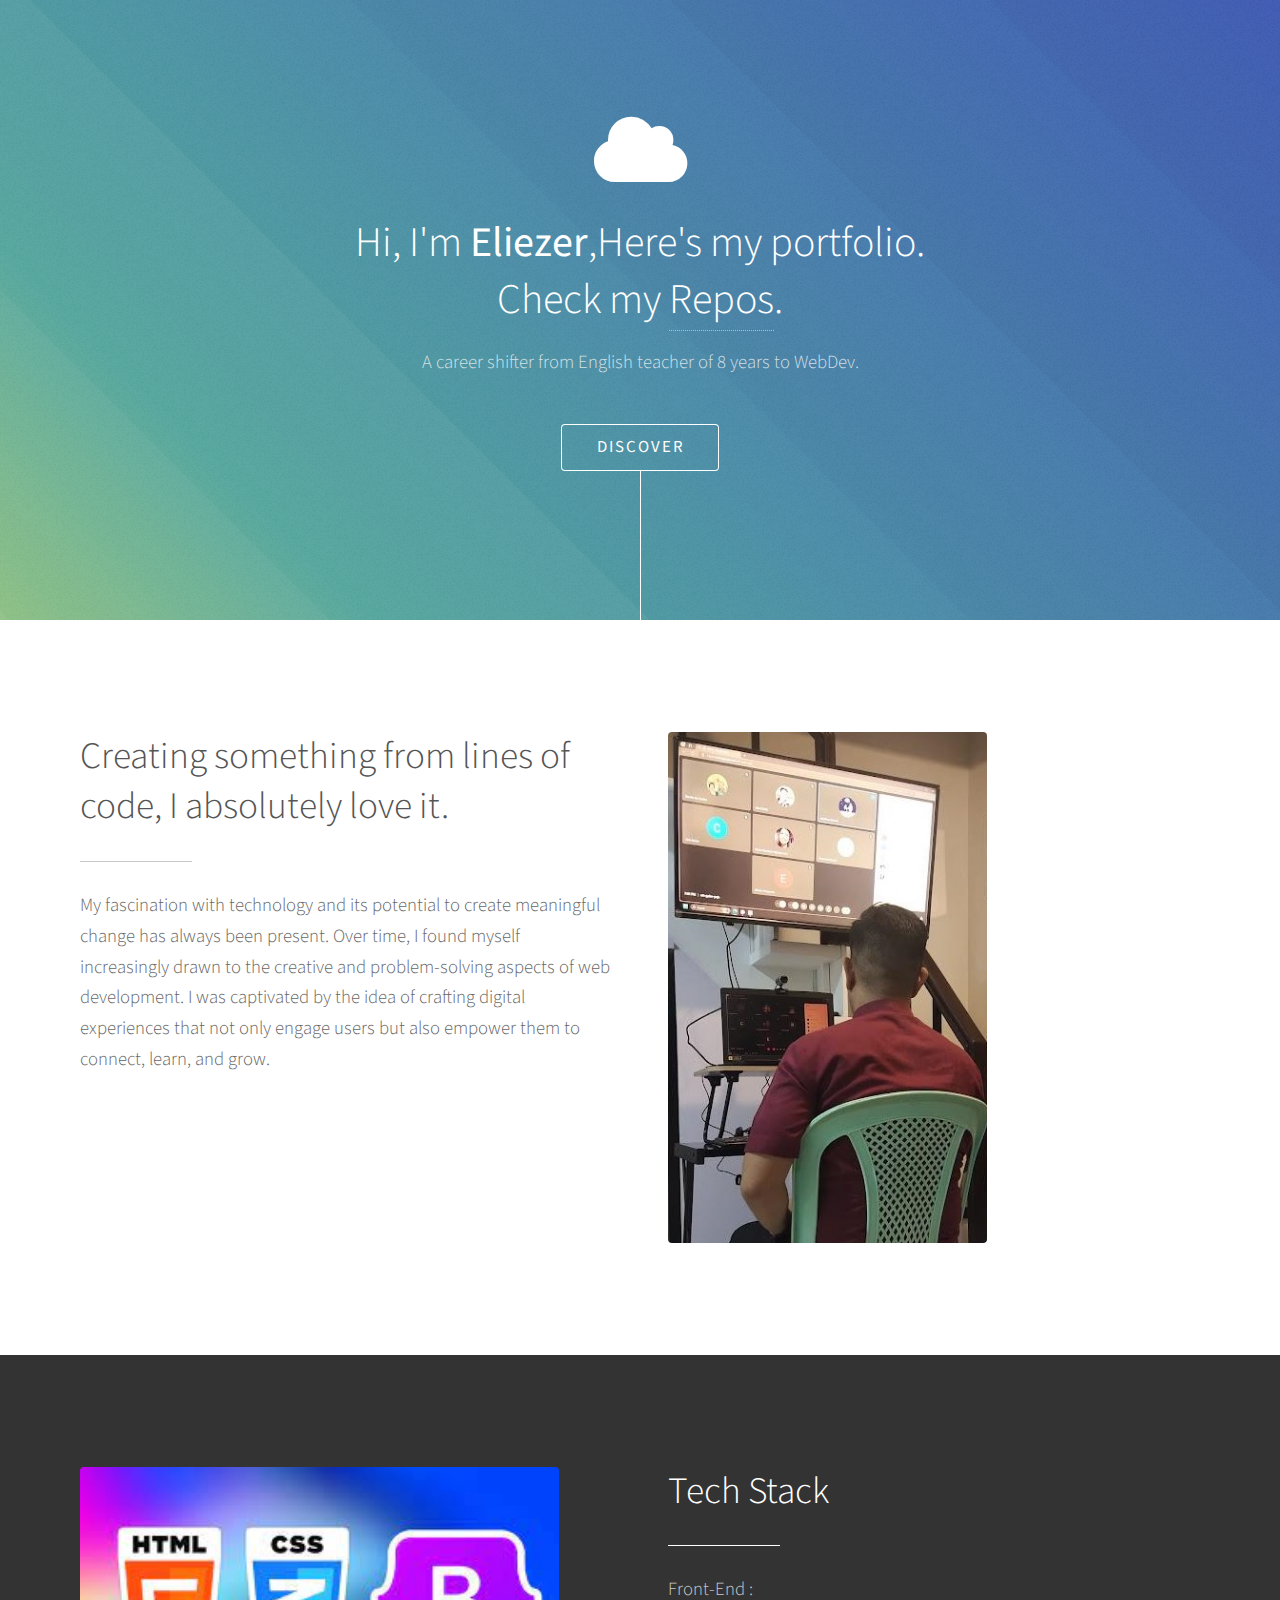
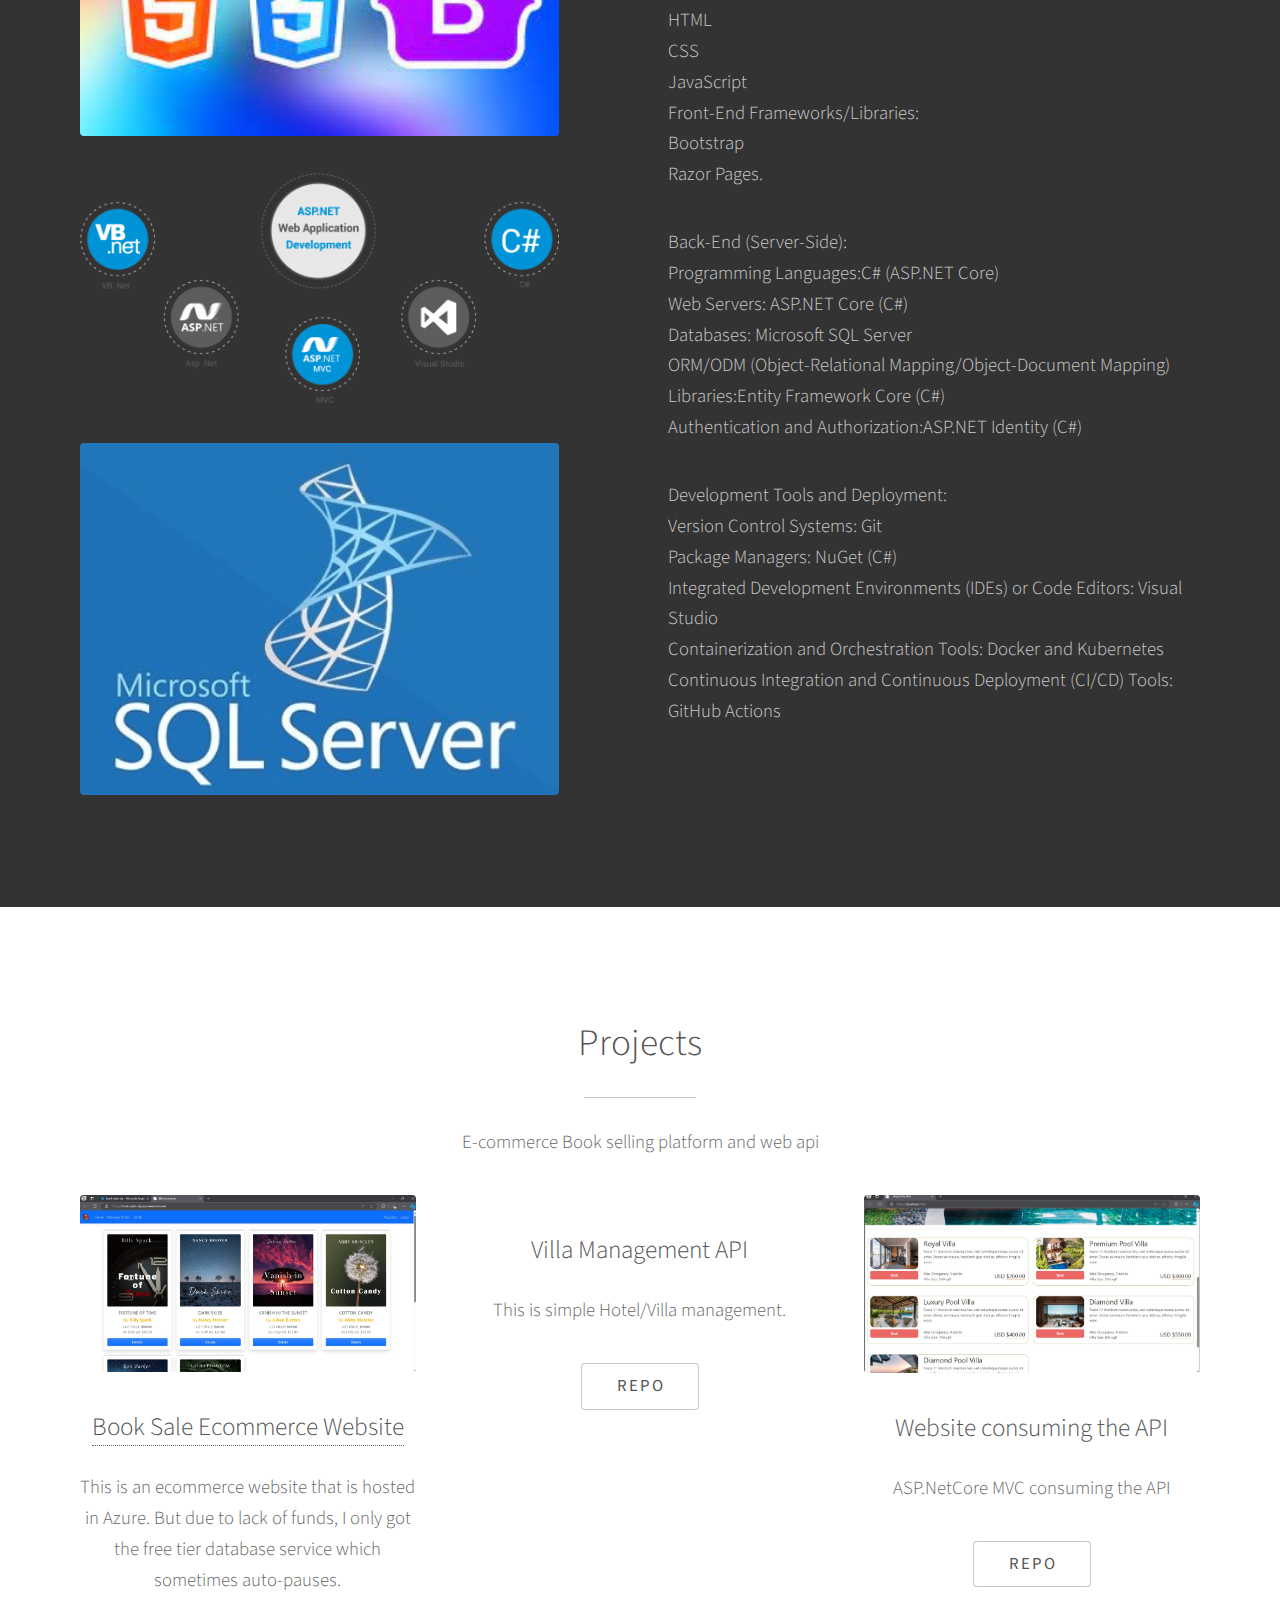
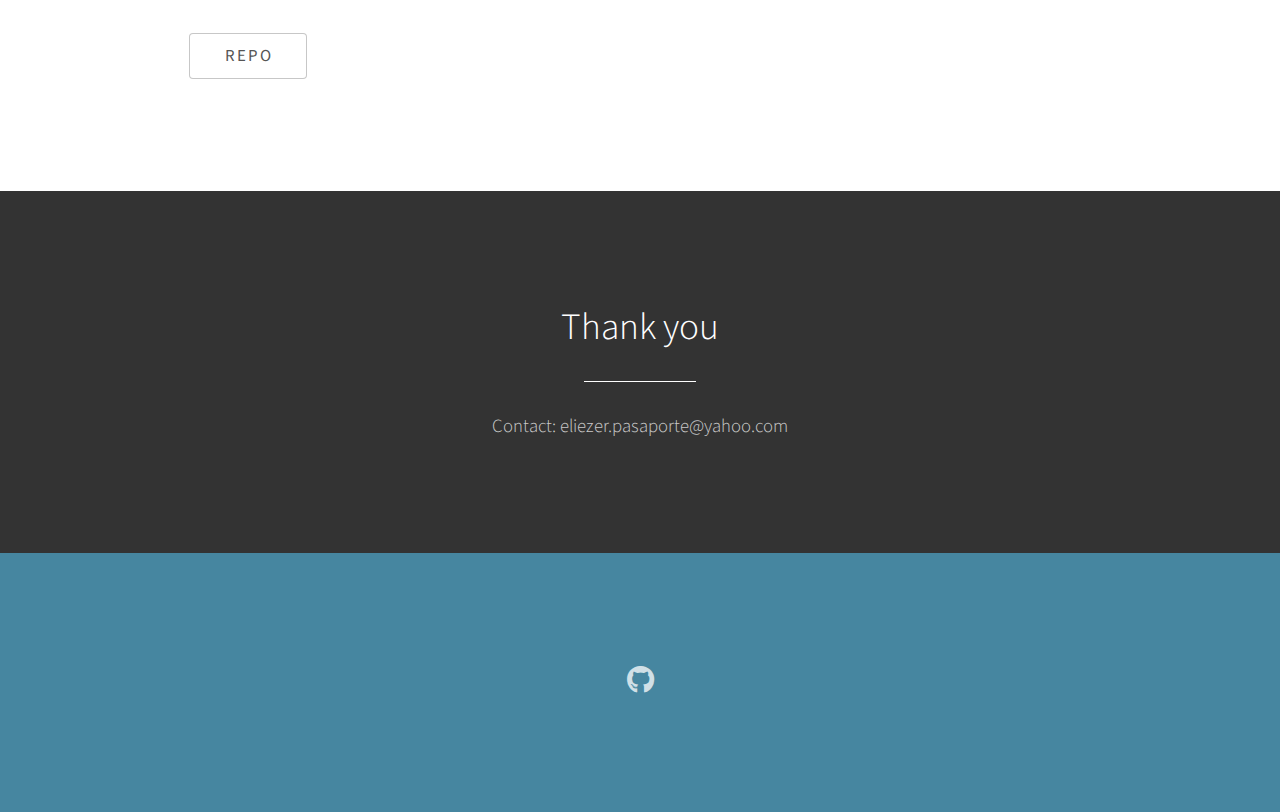
==== index.html @ 0d0980bf "Add files via upload" ====
<!DOCTYPE HTML>
<!--
	Photon by HTML5 UP
	html5up.net | @ajlkn
	Free for personal and commercial use under the CCA 3.0 license (html5up.net/license)
-->
<html>
	<head>
		<title>Eliezer's Portfolio</title>
		<meta charset="utf-8" />
		<meta name="viewport" content="width=device-width, initial-scale=1, user-scalable=no" />
		<link rel="stylesheet" href="assets/css/main.css" />
		<noscript><link rel="stylesheet" href="assets/css/noscript.css" /></noscript>
	</head>
	<body class="is-preload">

		<!-- Header -->
			<section id="header">
				<div class="inner">
					<span class="icon solid major fa-cloud"></span>
					<h1>Hi, I'm <strong>Eliezer</strong>,Here's my portfolio.<br />
					Check my <a href="https://github.com/Elypasaporte?tab=repositories">Repos</a>.</h1>
					<p>A career shifter from English teacher of 8 years to WebDev.</p>
					<ul class="actions special">
						<li><a href="#one" class="button scrolly">Discover</a></li>
					</ul>
				</div>
			</section>

		<!-- One -->
			<section id="one" class="main style1">
				<div class="container">
					<div class="row gtr-150">
						<div class="col-6 col-12-medium">
							<header class="major">
								<h2>Creating something from lines of code, I absolutely love it.</h2>
							</header>
							<p>My fascination with technology and its potential to create meaningful change has always been present. Over time, I found myself increasingly drawn to the creative and problem-solving aspects of web development. I was captivated by the idea of crafting digital experiences that not only engage users but also empower them to connect, learn, and grow.</p>
						</div>
						<div class="col-6 col-12-medium imp-medium">
							<span class="image fit"><img class="small-image" src="images/elymeeting1.jpg" alt="" /></span>
						</div>
					</div>
				</div>
			</section>

		<!-- Two -->
			<section id="two" class="main style2">
				<div class="container">
					<div class="row gtr-150">
						<div class="col-6 col-12-medium">
							<div class="major-icons">
								<span class="image fit"><img class="medium-image" src="images/frontend.jpg" alt="" /></span>
								<span class="image fit"><img class="medium-image" src="images/web.png" alt="" /></span>
								<span class="image fit"><img class="medium-image" src="images/sql.jpg" alt="" /></span>
								<!--<li><i class="fa-brands fa-css3"></i></li>
	<li><span class="icon solid style3 major fa-camera-retro"></span></li>
	<li><span class="icon solid style4 major fa-cog"></span></li>
	<li><span class="icon solid style5 major fa-desktop"></span></li>
	<li><span class="icon solid style6 major fa-calendar"></span></li>-->
							</div>
						</div>
						<div class="col-6 col-12-medium">
							<header class="major">
								<h2>Tech Stack</h2>
							</header>
							<p>
								Front-End :<br />

								HTML <br />
								CSS <br />
								JavaScript<br />
								Front-End Frameworks/Libraries:<br />
								Bootstrap<br />
								Razor Pages.<br />
							</p>
							<p>
								Back-End (Server-Side):<br />

								Programming Languages:C# (ASP.NET Core)<br />
								Web Servers: ASP.NET Core (C#)<br />
								Databases: Microsoft SQL Server<br />
								ORM/ODM (Object-Relational Mapping/Object-Document Mapping) Libraries:Entity Framework Core (C#)<br />
								Authentication and Authorization:ASP.NET Identity (C#)<br />
							</p>
							<p>
								Development Tools and Deployment:<br />

								Version Control Systems: Git<br />
								Package Managers: NuGet (C#)<br />
								Integrated Development Environments (IDEs) or Code Editors:  Visual Studio<br />
								Containerization and Orchestration Tools: Docker and Kubernetes<br />
								Continuous Integration and Continuous Deployment (CI/CD) Tools: GitHub Actions
							</p>
						</div>
					</div>
				</div>
			</section>

		<!-- Three -->
			<section id="three" class="main style1 special">
				<div class="container">
					<header class="major">
						<h2>Projects</h2>
					</header>
					<p>E-commerce Book selling platform  and web api </p>
					<div class="row gtr-150">
						<div class="col-4 col-12-medium">
							<span class="image fit"><img src="images/booksales.jpg" alt="" /></span>
							<h3><a href="book-sales-ely.azurewebsite.net">Book Sale Ecommerce Website</a></h3>
							<p>This is an ecommerce website that is hosted in Azure. But due to lack of funds, I only got the free tier database service which sometimes auto-pauses.</p>
							<ul class="actions special">
								<li><a href="https://github.com/Elypasaporte/E-Commerce-app-ASP.Net-Core-MVC" class="button">Repo</a></li>
							</ul>
						</div>
						<div class="col-4 col-12-medium">
							<span class="image fit"><img src="images/elyapi.jpg" alt="" /></span>
							<h3>Villa Management API</h3>
							<p>This is simple Hotel/Villa management.</p>
							<ul class="actions special">
								<li><a href="https://github.com/Elypasaporte/RESTful-Web-API--Villa-Booking-app/tree/master" class="button">Repo</a></li>
							</ul>
						</div>
						<div class="col-4 col-12-medium">
							<span class="image fit"><img src="images/api1.jpg" alt="" /></span>
							<h3>Website consuming the API</h3>
							<p>ASP.NetCore MVC consuming the API</p>
							<ul class="actions special">
								<li><a href="https://github.com/Elypasaporte/RESTful-Web-API--Villa-Booking-app/tree/master" class="button">Repo</a></li>
							</ul>
						</div>
					</div>
				</div>
			</section>

		<!-- Four -->
			<section id="four" class="main style2 special">
				<div class="container">
					<header class="major">
						<h2>Thank you </h2>
					</header>
					<p>Contact: eliezer.pasaporte@yahoo.com</p>
					<!--<ul class="actions special">
						<li><a href="#" class="button wide primary">Sign Up</a></li>
						<li><a href="#" class="button wide">Learn More</a></li>
					</ul>-->
				</div>
			</section>

		<!-- Five -->
		<!--
			<section id="five" class="main style1">
				<div class="container">
					<header class="major special">
						<h2>Elements</h2>
					</header>

					<section>
						<h4>Text</h4>
						<p>This is <b>bold</b> and this is <strong>strong</strong>. This is <i>italic</i> and this is <em>emphasized</em>.
						This is <sup>superscript</sup> text and this is <sub>subscript</sub> text.
						This is <u>underlined</u> and this is code: <code>for (;;) { ... }</code>. Finally, <a href="#">this is a link</a>.</p>
						<hr />
						<header>
							<h4>Heading with a Subtitle</h4>
							<p>Lorem ipsum dolor sit amet nullam id egestas urna aliquam</p>
						</header>
						<p>Nunc lacinia ante nunc ac lobortis. Interdum adipiscing gravida odio porttitor sem non mi integer non faucibus ornare mi ut ante amet placerat aliquet. Volutpat eu sed ante lacinia sapien lorem accumsan varius montes viverra nibh in adipiscing blandit tempus accumsan.</p>
						<header>
							<h5>Heading with a Subtitle</h5>
							<p>Lorem ipsum dolor sit amet nullam id egestas urna aliquam</p>
						</header>
						<p>Nunc lacinia ante nunc ac lobortis. Interdum adipiscing gravida odio porttitor sem non mi integer non faucibus ornare mi ut ante amet placerat aliquet. Volutpat eu sed ante lacinia sapien lorem accumsan varius montes viverra nibh in adipiscing blandit tempus accumsan.</p>
						<hr />
						<h2>Heading Level 2</h2>
						<h3>Heading Level 3</h3>
						<h4>Heading Level 4</h4>
						<h5>Heading Level 5</h5>
						<h6>Heading Level 6</h6>
						<hr />
						<h5>Blockquote</h5>
						<blockquote>Fringilla nisl. Donec accumsan interdum nisi, quis tincidunt felis sagittis eget tempus euismod. Vestibulum ante ipsum primis in faucibus vestibulum. Blandit adipiscing eu felis iaculis volutpat ac adipiscing accumsan faucibus. Vestibulum ante ipsum primis in faucibus lorem ipsum dolor sit amet nullam adipiscing eu felis.</blockquote>
						<h5>Preformatted</h5>
						<pre><code>i = 0;

while (!deck.isInOrder()) {
print 'Iteration ' + i;
deck.shuffle();
i++;
}

print 'It took ' + i + ' iterations to sort the deck.';</code></pre>
					</section>

					<section>
						<h4>Lists</h4>
						<div class="row">
							<div class="col-6 col-12-medium">
								<h5>Unordered</h5>
								<ul>
									<li>Dolor pulvinar etiam.</li>
									<li>Sagittis adipiscing.</li>
									<li>Felis enim feugiat.</li>
								</ul>
								<h5>Alternate</h5>
								<ul class="alt">
									<li>Dolor pulvinar etiam.</li>
									<li>Sagittis adipiscing.</li>
									<li>Felis enim feugiat.</li>
								</ul>
							</div>
							<div class="col-6 col-12-medium">
								<h5>Ordered</h5>
								<ol>
									<li>Dolor pulvinar etiam.</li>
									<li>Etiam vel felis viverra.</li>
									<li>Felis enim feugiat.</li>
									<li>Dolor pulvinar etiam.</li>
									<li>Etiam vel felis lorem.</li>
									<li>Felis enim et feugiat.</li>
								</ol>
								<h5>Icons</h5>
								<ul class="icons">
									<li><a href="#" class="icon brands fa-twitter"><span class="label">Twitter</span></a></li>
									<li><a href="#" class="icon brands fa-facebook-f"><span class="label">Facebook</span></a></li>
									<li><a href="#" class="icon brands fa-instagram"><span class="label">Instagram</span></a></li>
									<li><a href="#" class="icon brands fa-github"><span class="label">Github</span></a></li>
								</ul>
							</div>
						</div>
						<h5>Actions</h5>
						<div class="row">
							<div class="col-6 col-12-medium">
								<ul class="actions">
									<li><a href="#" class="button primary">Default</a></li>
									<li><a href="#" class="button">Default</a></li>
								</ul>
								<ul class="actions small">
									<li><a href="#" class="button primary small">Small</a></li>
									<li><a href="#" class="button small">Small</a></li>
								</ul>
								<ul class="actions stacked">
									<li><a href="#" class="button primary">Default</a></li>
									<li><a href="#" class="button">Default</a></li>
								</ul>
								<ul class="actions stacked">
									<li><a href="#" class="button primary small">Small</a></li>
									<li><a href="#" class="button small">Small</a></li>
								</ul>
							</div>
							<div class="col-6 col-12-medium">
								<ul class="actions stacked">
									<li><a href="#" class="button primary fit">Default</a></li>
									<li><a href="#" class="button fit">Default</a></li>
								</ul>
								<ul class="actions stacked">
									<li><a href="#" class="button primary small fit">Small</a></li>
									<li><a href="#" class="button small fit">Small</a></li>
								</ul>
							</div>
						</div>
					</section>

					<section>
						<h4>Table</h4>
						<h5>Default</h5>
						<div class="table-wrapper">
							<table>
								<thead>
									<tr>
										<th>Name</th>
										<th>Description</th>
										<th>Price</th>
									</tr>
								</thead>
								<tbody>
									<tr>
										<td>Item One</td>
										<td>Ante turpis integer aliquet porttitor.</td>
										<td>29.99</td>
									</tr>
									<tr>
										<td>Item Two</td>
										<td>Vis ac commodo adipiscing arcu aliquet.</td>
										<td>19.99</td>
									</tr>
									<tr>
										<td>Item Three</td>
										<td> Morbi faucibus arcu accumsan lorem.</td>
										<td>29.99</td>
									</tr>
									<tr>
										<td>Item Four</td>
										<td>Vitae integer tempus condimentum.</td>
										<td>19.99</td>
									</tr>
									<tr>
										<td>Item Five</td>
										<td>Ante turpis integer aliquet porttitor.</td>
										<td>29.99</td>
									</tr>
								</tbody>
								<tfoot>
									<tr>
										<td colspan="2"></td>
										<td>100.00</td>
									</tr>
								</tfoot>
							</table>
						</div>

						<h5>Alternate</h5>
						<div class="table-wrapper">
							<table class="alt">
								<thead>
									<tr>
										<th>Name</th>
										<th>Description</th>
										<th>Price</th>
									</tr>
								</thead>
								<tbody>
									<tr>
										<td>Item One</td>
										<td>Ante turpis integer aliquet porttitor.</td>
										<td>29.99</td>
									</tr>
									<tr>
										<td>Item Two</td>
										<td>Vis ac commodo adipiscing arcu aliquet.</td>
										<td>19.99</td>
									</tr>
									<tr>
										<td>Item Three</td>
										<td> Morbi faucibus arcu accumsan lorem.</td>
										<td>29.99</td>
									</tr>
									<tr>
										<td>Item Four</td>
										<td>Vitae integer tempus condimentum.</td>
										<td>19.99</td>
									</tr>
									<tr>
										<td>Item Five</td>
										<td>Ante turpis integer aliquet porttitor.</td>
										<td>29.99</td>
									</tr>
								</tbody>
								<tfoot>
									<tr>
										<td colspan="2"></td>
										<td>100.00</td>
									</tr>
								</tfoot>
							</table>
						</div>
					</section>

					<section>
						<h4>Buttons</h4>
						<ul class="actions">
							<li><a href="#" class="button primary">Primary</a></li>
							<li><a href="#" class="button">Default</a></li>
						</ul>
						<ul class="actions">
							<li><a href="#" class="button large">Large</a></li>
							<li><a href="#" class="button">Default</a></li>
							<li><a href="#" class="button small">Small</a></li>
						</ul>
						<ul class="actions fit">
							<li><a href="#" class="button fit">Fit</a></li>
							<li><a href="#" class="button primary fit">Fit</a></li>
							<li><a href="#" class="button fit">Fit</a></li>
						</ul>
						<ul class="actions fit small">
							<li><a href="#" class="button primary fit small">Fit + Small</a></li>
							<li><a href="#" class="button fit small">Fit + Small</a></li>
							<li><a href="#" class="button primary fit small">Fit + Small</a></li>
						</ul>
						<ul class="actions">
							<li><a href="#" class="button primary icon solid fa-download">Icon</a></li>
							<li><a href="#" class="button icon solid fa-download">Icon</a></li>
						</ul>
						<ul class="actions">
							<li><span class="button primary disabled">Disabled</span></li>
							<li><span class="button disabled">Disabled</span></li>
						</ul>
					</section>

					<section>
						<h4>Form</h4>
						<form method="post" action="#">
							<div class="row gtr-uniform gtr-50">
								<div class="col-6 col-12-xsmall">
									<input type="text" name="demo-name" id="demo-name" value="" placeholder="Name" />
								</div>
								<div class="col-6 col-12-xsmall">
									<input type="email" name="demo-email" id="demo-email" value="" placeholder="Email" />
								</div>
								<div class="col-12">
									<select name="demo-category" id="demo-category">
										<option value="">- Category -</option>
										<option value="1">Manufacturing</option>
										<option value="1">Shipping</option>
										<option value="1">Administration</option>
										<option value="1">Human Resources</option>
									</select>
								</div>
								<div class="col-4 col-12-small">
									<input type="radio" id="demo-priority-low" name="demo-priority" checked>
									<label for="demo-priority-low">Low</label>
								</div>
								<div class="col-4 col-12-small">
									<input type="radio" id="demo-priority-normal" name="demo-priority">
									<label for="demo-priority-normal">Normal</label>
								</div>
								<div class="col-4 col-12-small">
									<input type="radio" id="demo-priority-high" name="demo-priority">
									<label for="demo-priority-high">High</label>
								</div>
								<div class="col-6 col-12-small">
									<input type="checkbox" id="demo-copy" name="demo-copy">
									<label for="demo-copy">Email me a copy</label>
								</div>
								<div class="col-6 col-12-small">
									<input type="checkbox" id="demo-human" name="demo-human" checked>
									<label for="demo-human">Not a robot</label>
								</div>
								<div class="col-12">
									<textarea name="demo-message" id="demo-message" placeholder="Enter your message" rows="6"></textarea>
								</div>
								<div class="col-12">
									<ul class="actions">
										<li><input type="submit" value="Send Message" class="primary" /></li>
										<li><input type="reset" value="Reset" /></li>
									</ul>
								</div>
							</div>
						</form>
					</section>

					<section>
						<h4>Image</h4>
						<h5>Fit</h5>
						<div class="box alt">
							<div class="row gtr-uniform gtr-50">
								<div class="col-12"><span class="image fit"><img src="images/pic06.jpg" alt="" /></span></div>
								<div class="col-4"><span class="image fit"><img src="images/pic02.jpg" alt="" /></span></div>
								<div class="col-4"><span class="image fit"><img src="images/pic03.jpg" alt="" /></span></div>
								<div class="col-4"><span class="image fit"><img src="images/pic04.jpg" alt="" /></span></div>
								<div class="col-4"><span class="image fit"><img src="images/pic03.jpg" alt="" /></span></div>
								<div class="col-4"><span class="image fit"><img src="images/pic04.jpg" alt="" /></span></div>
								<div class="col-4"><span class="image fit"><img src="images/pic02.jpg" alt="" /></span></div>
								<div class="col-4"><span class="image fit"><img src="images/pic04.jpg" alt="" /></span></div>
								<div class="col-4"><span class="image fit"><img src="images/pic02.jpg" alt="" /></span></div>
								<div class="col-4"><span class="image fit"><img src="images/pic03.jpg" alt="" /></span></div>
							</div>
						</div>
						<h5>Left &amp; Right</h5>
						<p><span class="image left"><img src="images/pic05.jpg" alt="" /></span>Fringilla nisl. Donec accumsan interdum nisi, quis tincidunt felis sagittis eget. tempus euismod. Vestibulum ante ipsum primis in faucibus vestibulum. Blandit adipiscing eu felis iaculis volutpat ac adipiscing accumsan eu faucibus. Integer ac pellentesque praesent tincidunt felis sagittis eget. tempus euismod. Vestibulum ante ipsum primis in faucibus vestibulum. Blandit adipiscing eu felis iaculis volutpat ac adipiscing accumsan eu faucibus. Integer ac pellentesque praesent. Donec accumsan interdum nisi, quis tincidunt felis sagittis eget. tempus euismod. Vestibulum ante ipsum primis in faucibus vestibulum. Blandit adipiscing eu felis iaculis volutpat ac adipiscing accumsan eu faucibus. Integer ac pellentesque praesent tincidunt felis sagittis eget. tempus euismod. Vestibulum ante ipsum primis in faucibus vestibulum. Blandit adipiscing eu felis iaculis volutpat ac adipiscing accumsan eu faucibus. Integer ac pellentesque praesent. Blandit adipiscing eu felis iaculis volutpat ac adipiscing accumsan eu faucibus. Integer ac pellentesque praesent tincidunt felis sagittis eget. tempus euismod. Vestibulum ante ipsum primis in faucibus vestibulum. Blandit adipiscing eu felis iaculis volutpat ac adipiscing accumsan eu faucibus. Integer ac pellentesque praesent.</p>
						<p><span class="image right"><img src="images/pic05.jpg" alt="" /></span>Fringilla nisl. Donec accumsan interdum nisi, quis tincidunt felis sagittis eget. tempus euismod. Vestibulum ante ipsum primis in faucibus vestibulum. Blandit adipiscing eu felis iaculis volutpat ac adipiscing accumsan eu faucibus. Integer ac pellentesque praesent tincidunt felis sagittis eget. tempus euismod. Vestibulum ante ipsum primis in faucibus vestibulum. Blandit adipiscing eu felis iaculis volutpat ac adipiscing accumsan eu faucibus. Integer ac pellentesque praesent. Donec accumsan interdum nisi, quis tincidunt felis sagittis eget. tempus euismod. Vestibulum ante ipsum primis in faucibus vestibulum. Blandit adipiscing eu felis iaculis volutpat ac adipiscing accumsan eu faucibus. Integer ac pellentesque praesent tincidunt felis sagittis eget. tempus euismod. Vestibulum ante ipsum primis in faucibus vestibulum. Blandit adipiscing eu felis iaculis volutpat ac adipiscing accumsan eu faucibus. Integer ac pellentesque praesent. Blandit adipiscing eu felis iaculis volutpat ac adipiscing accumsan eu faucibus. Integer ac pellentesque praesent tincidunt felis sagittis eget. tempus euismod. Vestibulum ante ipsum primis in faucibus vestibulum. Blandit adipiscing eu felis iaculis volutpat ac adipiscing accumsan eu faucibus. Integer ac pellentesque praesent.</p>
					</section>

				</div>
			</section>
		-->

		<!-- Footer -->
			<section id="footer">
				<ul class="icons">
					
					<li><a href="https://github.com/Elypasaporte?tab=repositories" class="icon brands alt fa-github"><span class="label">GitHub</span></a></li>
				</ul>
				</ul>
			</section>

		<!-- Scripts -->
			<script src="assets/js/jquery.min.js"></script>
			<script src="assets/js/jquery.scrolly.min.js"></script>
			<script src="assets/js/browser.min.js"></script>
			<script src="assets/js/breakpoints.min.js"></script>
			<script src="assets/js/util.js"></script>
			<script src="assets/js/main.js"></script>

	</body>
</html>
---- assets/css/main.css ----
@import url("fontawesome-all.min.css");
@import url("https://fonts.googleapis.com/css?family=Source+Sans+Pro:300,300italic,400,400italic");

/*
	Photon by HTML5 UP
	html5up.net | @ajlkn
	Free for personal and commercial use under the CCA 3.0 license (html5up.net/license)
*/

html, body, div, span, applet, object,
iframe, h1, h2, h3, h4, h5, h6, p, blockquote,
pre, a, abbr, acronym, address, big, cite,
code, del, dfn, em, img, ins, kbd, q, s, samp,
small, strike, strong, sub, sup, tt, var, b,
u, i, center, dl, dt, dd, ol, ul, li, fieldset,
form, label, legend, table, caption, tbody,
tfoot, thead, tr, th, td, article, aside,
canvas, details, embed, figure, figcaption,
footer, header, hgroup, menu, nav, output, ruby,
section, summary, time, mark, audio, video {
	margin: 0;
	padding: 0;
	border: 0;
	font-size: 100%;
	font: inherit;
	vertical-align: baseline;}

article, aside, details, figcaption, figure,
footer, header, hgroup, menu, nav, section {
	display: block;}




body {
	line-height: 1;
}

ol, ul {
	list-style: none;
}

blockquote, q {
	quotes: none;
}

	blockquote:before, blockquote:after, q:before, q:after {
		content: '';
		content: none;
	}

table {
	border-collapse: collapse;
	border-spacing: 0;
}

body {
	-webkit-text-size-adjust: none;
}

mark {
	background-color: transparent;
	color: inherit;
}

input::-moz-focus-inner {
	border: 0;
	padding: 0;
}

input, select, textarea {
	-moz-appearance: none;
	-webkit-appearance: none;
	-ms-appearance: none;
	appearance: none;
}

/* Basic */

	html {
		box-sizing: border-box;
	}

	*, *:before, *:after {
		box-sizing: inherit;
	}

	body {
		background: #fff;
	}

		body.is-preload *, body.is-preload *:before, body.is-preload *:after {
			-moz-animation: none !important;
			-webkit-animation: none !important;
			-ms-animation: none !important;
			animation: none !important;
			-moz-transition: none !important;
			-webkit-transition: none !important;
			-ms-transition: none !important;
			transition: none !important;
		}

	body, input, select, textarea {
		color: #666;
		font-family: "Source Sans Pro", Helvetica, sans-serif;
		font-size: 16pt;
		font-weight: 300;
		line-height: 1.65em;
	}

	a {
		-moz-transition: color 0.2s ease-in-out, border-color 0.2s ease-in-out;
		-webkit-transition: color 0.2s ease-in-out, border-color 0.2s ease-in-out;
		-ms-transition: color 0.2s ease-in-out, border-color 0.2s ease-in-out;
		transition: color 0.2s ease-in-out, border-color 0.2s ease-in-out;
		border-bottom: dotted 1px #666;
		color: inherit;
		text-decoration: none;
	}

		a:hover {
			border-bottom-color: transparent !important;
			color: #6bd4c8;
		}

	strong, b {
		color: #555;
		font-weight: 400;
	}

	em, i {
		font-style: italic;
	}

	p {
		margin: 0 0 2em 0;
	}

	h1, h2, h3, h4, h5, h6 {
		color: #555;
		line-height: 1em;
		margin: 0 0 1em 0;
	}

		h1 a, h2 a, h3 a, h4 a, h5 a, h6 a {
			color: inherit;
			text-decoration: none;
		}

	h1 {
		font-size: 2.25em;
		line-height: 1.35em;
	}

	h2 {
		font-size: 2em;
		line-height: 1.35em;
	}

	h3 {
		font-size: 1.35em;
		line-height: 1.5em;
	}

	h4 {
		font-size: 1.25em;
		line-height: 1.5em;
	}

	h5 {
		font-size: 0.9em;
		line-height: 1.5em;
	}

	h6 {
		font-size: 0.7em;
		line-height: 1.5em;
	}

	sub {
		font-size: 0.8em;
		position: relative;
		top: 0.5em;
	}

	sup {
		font-size: 0.8em;
		position: relative;
		top: -0.5em;
	}

	hr {
		border: 0;
		border-bottom: solid 1px rgba(144, 144, 144, 0.5);
		margin: 2em 0;
	}

		hr.major {
			margin: 3em 0;
		}

	blockquote {
		border-left: solid 4px rgba(144, 144, 144, 0.5);
		font-style: italic;
		margin: 0 0 2em 0;
		padding: 0.5em 0 0.5em 2em;
	}

	code {
		background: rgba(144, 144, 144, 0.075);
		border-radius: 4px;
		border: solid 1px rgba(144, 144, 144, 0.5);
		font-family: "Courier New", monospace;
		font-size: 0.9em;
		margin: 0 0.25em;
		padding: 0.25em 0.65em;
	}

	pre {
		-webkit-overflow-scrolling: touch;
		font-family: "Courier New", monospace;
		font-size: 0.9em;
		margin: 0 0 2em 0;
	}

		pre code {
			display: block;
			line-height: 1.75em;
			padding: 1em 1.5em;
			overflow-x: auto;
		}

	.align-left {
		text-align: left;
	}

	.align-center {
		text-align: center;
	}

	.align-right {
		text-align: right;
	}

/* Container */

	.container {
		margin: 0 auto;
		max-width: calc(100% - 4em);
		width: 60em;
	}

		.container.xsmall {
			width: 15em;
		}

		.container.small {
			width: 30em;
		}

		.container.medium {
			width: 45em;
		}

		.container.large {
			width: 75em;
		}

		.container.xlarge {
			width: 90em;
		}

		.container.max {
			width: 100%;
		}

		@media screen and (max-width: 980px) {

			.container {
				max-width: 100% !important;
				width: 100% !important;
			}

		}

		@media screen and (max-width: 480px) {

			.container {
				max-width: calc(100% - 3em);
			}

		}

/* Row */

	.row {
		display: flex;
		flex-wrap: wrap;
		box-sizing: border-box;
		align-items: stretch;
	}

		.row > * {
			box-sizing: border-box;
		}

		.row.gtr-uniform > * > :last-child {
			margin-bottom: 0;
		}

		.row.aln-left {
			justify-content: flex-start;
		}

		.row.aln-center {
			justify-content: center;
		}

		.row.aln-right {
			justify-content: flex-end;
		}

		.row.aln-top {
			align-items: flex-start;
		}

		.row.aln-middle {
			align-items: center;
		}

		.row.aln-bottom {
			align-items: flex-end;
		}

		.row > .imp {
			order: -1;
		}

		.row > .col-1 {
			width: 8.33333%;
		}

		.row > .off-1 {
			margin-left: 8.33333%;
		}

		.row > .col-2 {
			width: 16.66667%;
		}

		.row > .off-2 {
			margin-left: 16.66667%;
		}

		.row > .col-3 {
			width: 25%;
		}

		.row > .off-3 {
			margin-left: 25%;
		}

		.row > .col-4 {
			width: 33.33333%;
		}

		.row > .off-4 {
			margin-left: 33.33333%;
		}

		.row > .col-5 {
			width: 41.66667%;
		}

		.row > .off-5 {
			margin-left: 41.66667%;
		}

		.row > .col-6 {
			width: 50%;
		}

		.row > .off-6 {
			margin-left: 50%;
		}

		.row > .col-7 {
			width: 58.33333%;
		}

		.row > .off-7 {
			margin-left: 58.33333%;
		}

		.row > .col-8 {
			width: 66.66667%;
		}

		.row > .off-8 {
			margin-left: 66.66667%;
		}

		.row > .col-9 {
			width: 75%;
		}

		.row > .off-9 {
			margin-left: 75%;
		}

		.row > .col-10 {
			width: 83.33333%;
		}

		.row > .off-10 {
			margin-left: 83.33333%;
		}

		.row > .col-11 {
			width: 91.66667%;
		}

		.row > .off-11 {
			margin-left: 91.66667%;
		}

		.row > .col-12 {
			width: 100%;
		}

		.row > .off-12 {
			margin-left: 100%;
		}

		.row.gtr-0 {
			margin-top: 0;
			margin-left: 0em;
		}

			.row.gtr-0 > * {
				padding: 0 0 0 0em;
			}

			.row.gtr-0.gtr-uniform {
				margin-top: 0em;
			}

				.row.gtr-0.gtr-uniform > * {
					padding-top: 0em;
				}

		.row.gtr-25 {
			margin-top: 0;
			margin-left: -0.5em;
		}

			.row.gtr-25 > * {
				padding: 0 0 0 0.5em;
			}

			.row.gtr-25.gtr-uniform {
				margin-top: -0.5em;
			}

				.row.gtr-25.gtr-uniform > * {
					padding-top: 0.5em;
				}

		.row.gtr-50 {
			margin-top: 0;
			margin-left: -1em;
		}

			.row.gtr-50 > * {
				padding: 0 0 0 1em;
			}

			.row.gtr-50.gtr-uniform {
				margin-top: -1em;
			}

				.row.gtr-50.gtr-uniform > * {
					padding-top: 1em;
				}

		.row {
			margin-top: 0;
			margin-left: -2em;
		}

			.row > * {
				padding: 0 0 0 2em;
			}

			.row.gtr-uniform {
				margin-top: -2em;
			}

				.row.gtr-uniform > * {
					padding-top: 2em;
				}

		.row.gtr-150 {
			margin-top: 0;
			margin-left: -3em;
		}

			.row.gtr-150 > * {
				padding: 0 0 0 3em;
			}

			.row.gtr-150.gtr-uniform {
				margin-top: -3em;
			}

				.row.gtr-150.gtr-uniform > * {
					padding-top: 3em;
				}

		.row.gtr-200 {
			margin-top: 0;
			margin-left: -4em;
		}

			.row.gtr-200 > * {
				padding: 0 0 0 4em;
			}

			.row.gtr-200.gtr-uniform {
				margin-top: -4em;
			}

				.row.gtr-200.gtr-uniform > * {
					padding-top: 4em;
				}

		@media screen and (max-width: 1680px) {

			.row {
				display: flex;
				flex-wrap: wrap;
				box-sizing: border-box;
				align-items: stretch;
			}

				.row > * {
					box-sizing: border-box;
				}

				.row.gtr-uniform > * > :last-child {
					margin-bottom: 0;
				}

				.row.aln-left {
					justify-content: flex-start;
				}

				.row.aln-center {
					justify-content: center;
				}

				.row.aln-right {
					justify-content: flex-end;
				}

				.row.aln-top {
					align-items: flex-start;
				}

				.row.aln-middle {
					align-items: center;
				}

				.row.aln-bottom {
					align-items: flex-end;
				}

				.row > .imp-xlarge {
					order: -1;
				}

				.row > .col-1-xlarge {
					width: 8.33333%;
				}

				.row > .off-1-xlarge {
					margin-left: 8.33333%;
				}

				.row > .col-2-xlarge {
					width: 16.66667%;
				}

				.row > .off-2-xlarge {
					margin-left: 16.66667%;
				}

				.row > .col-3-xlarge {
					width: 25%;
				}

				.row > .off-3-xlarge {
					margin-left: 25%;
				}

				.row > .col-4-xlarge {
					width: 33.33333%;
				}

				.row > .off-4-xlarge {
					margin-left: 33.33333%;
				}

				.row > .col-5-xlarge {
					width: 41.66667%;
				}

				.row > .off-5-xlarge {
					margin-left: 41.66667%;
				}

				.row > .col-6-xlarge {
					width: 50%;
				}

				.row > .off-6-xlarge {
					margin-left: 50%;
				}

				.row > .col-7-xlarge {
					width: 58.33333%;
				}

				.row > .off-7-xlarge {
					margin-left: 58.33333%;
				}

				.row > .col-8-xlarge {
					width: 66.66667%;
				}

				.row > .off-8-xlarge {
					margin-left: 66.66667%;
				}

				.row > .col-9-xlarge {
					width: 75%;
				}

				.row > .off-9-xlarge {
					margin-left: 75%;
				}

				.row > .col-10-xlarge {
					width: 83.33333%;
				}

				.row > .off-10-xlarge {
					margin-left: 83.33333%;
				}

				.row > .col-11-xlarge {
					width: 91.66667%;
				}

				.row > .off-11-xlarge {
					margin-left: 91.66667%;
				}

				.row > .col-12-xlarge {
					width: 100%;
				}

				.row > .off-12-xlarge {
					margin-left: 100%;
				}

				.row.gtr-0 {
					margin-top: 0;
					margin-left: 0em;
				}

					.row.gtr-0 > * {
						padding: 0 0 0 0em;
					}

					.row.gtr-0.gtr-uniform {
						margin-top: 0em;
					}

						.row.gtr-0.gtr-uniform > * {
							padding-top: 0em;
						}

				.row.gtr-25 {
					margin-top: 0;
					margin-left: -0.5em;
				}

					.row.gtr-25 > * {
						padding: 0 0 0 0.5em;
					}

					.row.gtr-25.gtr-uniform {
						margin-top: -0.5em;
					}

						.row.gtr-25.gtr-uniform > * {
							padding-top: 0.5em;
						}

				.row.gtr-50 {
					margin-top: 0;
					margin-left: -1em;
				}

					.row.gtr-50 > * {
						padding: 0 0 0 1em;
					}

					.row.gtr-50.gtr-uniform {
						margin-top: -1em;
					}

						.row.gtr-50.gtr-uniform > * {
							padding-top: 1em;
						}

				.row {
					margin-top: 0;
					margin-left: -2em;
				}

					.row > * {
						padding: 0 0 0 2em;
					}

					.row.gtr-uniform {
						margin-top: -2em;
					}

						.row.gtr-uniform > * {
							padding-top: 2em;
						}

				.row.gtr-150 {
					margin-top: 0;
					margin-left: -3em;
				}

					.row.gtr-150 > * {
						padding: 0 0 0 3em;
					}

					.row.gtr-150.gtr-uniform {
						margin-top: -3em;
					}

						.row.gtr-150.gtr-uniform > * {
							padding-top: 3em;
						}

				.row.gtr-200 {
					margin-top: 0;
					margin-left: -4em;
				}

					.row.gtr-200 > * {
						padding: 0 0 0 4em;
					}

					.row.gtr-200.gtr-uniform {
						margin-top: -4em;
					}

						.row.gtr-200.gtr-uniform > * {
							padding-top: 4em;
						}

		}

		@media screen and (max-width: 1140px) {

			.row {
				display: flex;
				flex-wrap: wrap;
				box-sizing: border-box;
				align-items: stretch;
			}

				.row > * {
					box-sizing: border-box;
				}

				.row.gtr-uniform > * > :last-child {
					margin-bottom: 0;
				}

				.row.aln-left {
					justify-content: flex-start;
				}

				.row.aln-center {
					justify-content: center;
				}

				.row.aln-right {
					justify-content: flex-end;
				}

				.row.aln-top {
					align-items: flex-start;
				}

				.row.aln-middle {
					align-items: center;
				}

				.row.aln-bottom {
					align-items: flex-end;
				}

				.row > .imp-large {
					order: -1;
				}

				.row > .col-1-large {
					width: 8.33333%;
				}

				.row > .off-1-large {
					margin-left: 8.33333%;
				}

				.row > .col-2-large {
					width: 16.66667%;
				}

				.row > .off-2-large {
					margin-left: 16.66667%;
				}

				.row > .col-3-large {
					width: 25%;
				}

				.row > .off-3-large {
					margin-left: 25%;
				}

				.row > .col-4-large {
					width: 33.33333%;
				}

				.row > .off-4-large {
					margin-left: 33.33333%;
				}

				.row > .col-5-large {
					width: 41.66667%;
				}

				.row > .off-5-large {
					margin-left: 41.66667%;
				}

				.row > .col-6-large {
					width: 50%;
				}

				.row > .off-6-large {
					margin-left: 50%;
				}

				.row > .col-7-large {
					width: 58.33333%;
				}

				.row > .off-7-large {
					margin-left: 58.33333%;
				}

				.row > .col-8-large {
					width: 66.66667%;
				}

				.row > .off-8-large {
					margin-left: 66.66667%;
				}

				.row > .col-9-large {
					width: 75%;
				}

				.row > .off-9-large {
					margin-left: 75%;
				}

				.row > .col-10-large {
					width: 83.33333%;
				}

				.row > .off-10-large {
					margin-left: 83.33333%;
				}

				.row > .col-11-large {
					width: 91.66667%;
				}

				.row > .off-11-large {
					margin-left: 91.66667%;
				}

				.row > .col-12-large {
					width: 100%;
				}

				.row > .off-12-large {
					margin-left: 100%;
				}

				.row.gtr-0 {
					margin-top: 0;
					margin-left: 0em;
				}

					.row.gtr-0 > * {
						padding: 0 0 0 0em;
					}

					.row.gtr-0.gtr-uniform {
						margin-top: 0em;
					}

						.row.gtr-0.gtr-uniform > * {
							padding-top: 0em;
						}

				.row.gtr-25 {
					margin-top: 0;
					margin-left: -0.5em;
				}

					.row.gtr-25 > * {
						padding: 0 0 0 0.5em;
					}

					.row.gtr-25.gtr-uniform {
						margin-top: -0.5em;
					}

						.row.gtr-25.gtr-uniform > * {
							padding-top: 0.5em;
						}

				.row.gtr-50 {
					margin-top: 0;
					margin-left: -1em;
				}

					.row.gtr-50 > * {
						padding: 0 0 0 1em;
					}

					.row.gtr-50.gtr-uniform {
						margin-top: -1em;
					}

						.row.gtr-50.gtr-uniform > * {
							padding-top: 1em;
						}

				.row {
					margin-top: 0;
					margin-left: -2em;
				}

					.row > * {
						padding: 0 0 0 2em;
					}

					.row.gtr-uniform {
						margin-top: -2em;
					}

						.row.gtr-uniform > * {
							padding-top: 2em;
						}

				.row.gtr-150 {
					margin-top: 0;
					margin-left: -3em;
				}

					.row.gtr-150 > * {
						padding: 0 0 0 3em;
					}

					.row.gtr-150.gtr-uniform {
						margin-top: -3em;
					}

						.row.gtr-150.gtr-uniform > * {
							padding-top: 3em;
						}

				.row.gtr-200 {
					margin-top: 0;
					margin-left: -4em;
				}

					.row.gtr-200 > * {
						padding: 0 0 0 4em;
					}

					.row.gtr-200.gtr-uniform {
						margin-top: -4em;
					}

						.row.gtr-200.gtr-uniform > * {
							padding-top: 4em;
						}

		}

		@media screen and (max-width: 980px) {

			.row {
				display: flex;
				flex-wrap: wrap;
				box-sizing: border-box;
				align-items: stretch;
			}

				.row > * {
					box-sizing: border-box;
				}

				.row.gtr-uniform > * > :last-child {
					margin-bottom: 0;
				}

				.row.aln-left {
					justify-content: flex-start;
				}

				.row.aln-center {
					justify-content: center;
				}

				.row.aln-right {
					justify-content: flex-end;
				}

				.row.aln-top {
					align-items: flex-start;
				}

				.row.aln-middle {
					align-items: center;
				}

				.row.aln-bottom {
					align-items: flex-end;
				}

				.row > .imp-medium {
					order: -1;
				}

				.row > .col-1-medium {
					width: 8.33333%;
				}

				.row > .off-1-medium {
					margin-left: 8.33333%;
				}

				.row > .col-2-medium {
					width: 16.66667%;
				}

				.row > .off-2-medium {
					margin-left: 16.66667%;
				}

				.row > .col-3-medium {
					width: 25%;
				}

				.row > .off-3-medium {
					margin-left: 25%;
				}

				.row > .col-4-medium {
					width: 33.33333%;
				}

				.row > .off-4-medium {
					margin-left: 33.33333%;
				}

				.row > .col-5-medium {
					width: 41.66667%;
				}

				.row > .off-5-medium {
					margin-left: 41.66667%;
				}

				.row > .col-6-medium {
					width: 50%;
				}

				.row > .off-6-medium {
					margin-left: 50%;
				}

				.row > .col-7-medium {
					width: 58.33333%;
				}

				.row > .off-7-medium {
					margin-left: 58.33333%;
				}

				.row > .col-8-medium {
					width: 66.66667%;
				}

				.row > .off-8-medium {
					margin-left: 66.66667%;
				}

				.row > .col-9-medium {
					width: 75%;
				}

				.row > .off-9-medium {
					margin-left: 75%;
				}

				.row > .col-10-medium {
					width: 83.33333%;
				}

				.row > .off-10-medium {
					margin-left: 83.33333%;
				}

				.row > .col-11-medium {
					width: 91.66667%;
				}

				.row > .off-11-medium {
					margin-left: 91.66667%;
				}

				.row > .col-12-medium {
					width: 100%;
				}

				.row > .off-12-medium {
					margin-left: 100%;
				}

				.row.gtr-0 {
					margin-top: 0;
					margin-left: 0em;
				}

					.row.gtr-0 > * {
						padding: 0 0 0 0em;
					}

					.row.gtr-0.gtr-uniform {
						margin-top: 0em;
					}

						.row.gtr-0.gtr-uniform > * {
							padding-top: 0em;
						}

				.row.gtr-25 {
					margin-top: 0;
					margin-left: -0.5em;
				}

					.row.gtr-25 > * {
						padding: 0 0 0 0.5em;
					}

					.row.gtr-25.gtr-uniform {
						margin-top: -0.5em;
					}

						.row.gtr-25.gtr-uniform > * {
							padding-top: 0.5em;
						}

				.row.gtr-50 {
					margin-top: 0;
					margin-left: -1em;
				}

					.row.gtr-50 > * {
						padding: 0 0 0 1em;
					}

					.row.gtr-50.gtr-uniform {
						margin-top: -1em;
					}

						.row.gtr-50.gtr-uniform > * {
							padding-top: 1em;
						}

				.row {
					margin-top: 0;
					margin-left: -2em;
				}

					.row > * {
						padding: 0 0 0 2em;
					}

					.row.gtr-uniform {
						margin-top: -2em;
					}

						.row.gtr-uniform > * {
							padding-top: 2em;
						}

				.row.gtr-150 {
					margin-top: 0;
					margin-left: -3em;
				}

					.row.gtr-150 > * {
						padding: 0 0 0 3em;
					}

					.row.gtr-150.gtr-uniform {
						margin-top: -3em;
					}

						.row.gtr-150.gtr-uniform > * {
							padding-top: 3em;
						}

				.row.gtr-200 {
					margin-top: 0;
					margin-left: -4em;
				}

					.row.gtr-200 > * {
						padding: 0 0 0 4em;
					}

					.row.gtr-200.gtr-uniform {
						margin-top: -4em;
					}

						.row.gtr-200.gtr-uniform > * {
							padding-top: 4em;
						}

		}

		@media screen and (max-width: 736px) {

			.row {
				display: flex;
				flex-wrap: wrap;
				box-sizing: border-box;
				align-items: stretch;
			}

				.row > * {
					box-sizing: border-box;
				}

				.row.gtr-uniform > * > :last-child {
					margin-bottom: 0;
				}

				.row.aln-left {
					justify-content: flex-start;
				}

				.row.aln-center {
					justify-content: center;
				}

				.row.aln-right {
					justify-content: flex-end;
				}

				.row.aln-top {
					align-items: flex-start;
				}

				.row.aln-middle {
					align-items: center;
				}

				.row.aln-bottom {
					align-items: flex-end;
				}

				.row > .imp-small {
					order: -1;
				}

				.row > .col-1-small {
					width: 8.33333%;
				}

				.row > .off-1-small {
					margin-left: 8.33333%;
				}

				.row > .col-2-small {
					width: 16.66667%;
				}

				.row > .off-2-small {
					margin-left: 16.66667%;
				}

				.row > .col-3-small {
					width: 25%;
				}

				.row > .off-3-small {
					margin-left: 25%;
				}

				.row > .col-4-small {
					width: 33.33333%;
				}

				.row > .off-4-small {
					margin-left: 33.33333%;
				}

				.row > .col-5-small {
					width: 41.66667%;
				}

				.row > .off-5-small {
					margin-left: 41.66667%;
				}

				.row > .col-6-small {
					width: 50%;
				}

				.row > .off-6-small {
					margin-left: 50%;
				}

				.row > .col-7-small {
					width: 58.33333%;
				}

				.row > .off-7-small {
					margin-left: 58.33333%;
				}

				.row > .col-8-small {
					width: 66.66667%;
				}

				.row > .off-8-small {
					margin-left: 66.66667%;
				}

				.row > .col-9-small {
					width: 75%;
				}

				.row > .off-9-small {
					margin-left: 75%;
				}

				.row > .col-10-small {
					width: 83.33333%;
				}

				.row > .off-10-small {
					margin-left: 83.33333%;
				}

				.row > .col-11-small {
					width: 91.66667%;
				}

				.row > .off-11-small {
					margin-left: 91.66667%;
				}

				.row > .col-12-small {
					width: 100%;
				}

				.row > .off-12-small {
					margin-left: 100%;
				}

				.row.gtr-0 {
					margin-top: 0;
					margin-left: 0em;
				}

					.row.gtr-0 > * {
						padding: 0 0 0 0em;
					}

					.row.gtr-0.gtr-uniform {
						margin-top: 0em;
					}

						.row.gtr-0.gtr-uniform > * {
							padding-top: 0em;
						}

				.row.gtr-25 {
					margin-top: 0;
					margin-left: -0.5em;
				}

					.row.gtr-25 > * {
						padding: 0 0 0 0.5em;
					}

					.row.gtr-25.gtr-uniform {
						margin-top: -0.5em;
					}

						.row.gtr-25.gtr-uniform > * {
							padding-top: 0.5em;
						}

				.row.gtr-50 {
					margin-top: 0;
					margin-left: -1em;
				}

					.row.gtr-50 > * {
						padding: 0 0 0 1em;
					}

					.row.gtr-50.gtr-uniform {
						margin-top: -1em;
					}

						.row.gtr-50.gtr-uniform > * {
							padding-top: 1em;
						}

				.row {
					margin-top: 0;
					margin-left: -2em;
				}

					.row > * {
						padding: 0 0 0 2em;
					}

					.row.gtr-uniform {
						margin-top: -2em;
					}

						.row.gtr-uniform > * {
							padding-top: 2em;
						}

				.row.gtr-150 {
					margin-top: 0;
					margin-left: -3em;
				}

					.row.gtr-150 > * {
						padding: 0 0 0 3em;
					}

					.row.gtr-150.gtr-uniform {
						margin-top: -3em;
					}

						.row.gtr-150.gtr-uniform > * {
							padding-top: 3em;
						}

				.row.gtr-200 {
					margin-top: 0;
					margin-left: -4em;
				}

					.row.gtr-200 > * {
						padding: 0 0 0 4em;
					}

					.row.gtr-200.gtr-uniform {
						margin-top: -4em;
					}

						.row.gtr-200.gtr-uniform > * {
							padding-top: 4em;
						}

		}

		@media screen and (max-width: 480px) {

			.row {
				display: flex;
				flex-wrap: wrap;
				box-sizing: border-box;
				align-items: stretch;
			}

				.row > * {
					box-sizing: border-box;
				}

				.row.gtr-uniform > * > :last-child {
					margin-bottom: 0;
				}

				.row.aln-left {
					justify-content: flex-start;
				}

				.row.aln-center {
					justify-content: center;
				}

				.row.aln-right {
					justify-content: flex-end;
				}

				.row.aln-top {
					align-items: flex-start;
				}

				.row.aln-middle {
					align-items: center;
				}

				.row.aln-bottom {
					align-items: flex-end;
				}

				.row > .imp-xsmall {
					order: -1;
				}

				.row > .col-1-xsmall {
					width: 8.33333%;
				}

				.row > .off-1-xsmall {
					margin-left: 8.33333%;
				}

				.row > .col-2-xsmall {
					width: 16.66667%;
				}

				.row > .off-2-xsmall {
					margin-left: 16.66667%;
				}

				.row > .col-3-xsmall {
					width: 25%;
				}

				.row > .off-3-xsmall {
					margin-left: 25%;
				}

				.row > .col-4-xsmall {
					width: 33.33333%;
				}

				.row > .off-4-xsmall {
					margin-left: 33.33333%;
				}

				.row > .col-5-xsmall {
					width: 41.66667%;
				}

				.row > .off-5-xsmall {
					margin-left: 41.66667%;
				}

				.row > .col-6-xsmall {
					width: 50%;
				}

				.row > .off-6-xsmall {
					margin-left: 50%;
				}

				.row > .col-7-xsmall {
					width: 58.33333%;
				}

				.row > .off-7-xsmall {
					margin-left: 58.33333%;
				}

				.row > .col-8-xsmall {
					width: 66.66667%;
				}

				.row > .off-8-xsmall {
					margin-left: 66.66667%;
				}

				.row > .col-9-xsmall {
					width: 75%;
				}

				.row > .off-9-xsmall {
					margin-left: 75%;
				}

				.row > .col-10-xsmall {
					width: 83.33333%;
				}

				.row > .off-10-xsmall {
					margin-left: 83.33333%;
				}

				.row > .col-11-xsmall {
					width: 91.66667%;
				}

				.row > .off-11-xsmall {
					margin-left: 91.66667%;
				}

				.row > .col-12-xsmall {
					width: 100%;
				}

				.row > .off-12-xsmall {
					margin-left: 100%;
				}

				.row.gtr-0 {
					margin-top: 0;
					margin-left: 0em;
				}

					.row.gtr-0 > * {
						padding: 0 0 0 0em;
					}

					.row.gtr-0.gtr-uniform {
						margin-top: 0em;
					}

						.row.gtr-0.gtr-uniform > * {
							padding-top: 0em;
						}

				.row.gtr-25 {
					margin-top: 0;
					margin-left: -0.5em;
				}

					.row.gtr-25 > * {
						padding: 0 0 0 0.5em;
					}

					.row.gtr-25.gtr-uniform {
						margin-top: -0.5em;
					}

						.row.gtr-25.gtr-uniform > * {
							padding-top: 0.5em;
						}

				.row.gtr-50 {
					margin-top: 0;
					margin-left: -1em;
				}

					.row.gtr-50 > * {
						padding: 0 0 0 1em;
					}

					.row.gtr-50.gtr-uniform {
						margin-top: -1em;
					}

						.row.gtr-50.gtr-uniform > * {
							padding-top: 1em;
						}

				.row {
					margin-top: 0;
					margin-left: -2em;
				}

					.row > * {
						padding: 0 0 0 2em;
					}

					.row.gtr-uniform {
						margin-top: -2em;
					}

						.row.gtr-uniform > * {
							padding-top: 2em;
						}

				.row.gtr-150 {
					margin-top: 0;
					margin-left: -3em;
				}

					.row.gtr-150 > * {
						padding: 0 0 0 3em;
					}

					.row.gtr-150.gtr-uniform {
						margin-top: -3em;
					}

						.row.gtr-150.gtr-uniform > * {
							padding-top: 3em;
						}

				.row.gtr-200 {
					margin-top: 0;
					margin-left: -4em;
				}

					.row.gtr-200 > * {
						padding: 0 0 0 4em;
					}

					.row.gtr-200.gtr-uniform {
						margin-top: -4em;
					}

						.row.gtr-200.gtr-uniform > * {
							padding-top: 4em;
						}

		}

		@media screen and (max-width: 320px) {

			.row {
				display: flex;
				flex-wrap: wrap;
				box-sizing: border-box;
				align-items: stretch;
			}

				.row > * {
					box-sizing: border-box;
				}

				.row.gtr-uniform > * > :last-child {
					margin-bottom: 0;
				}

				.row.aln-left {
					justify-content: flex-start;
				}

				.row.aln-center {
					justify-content: center;
				}

				.row.aln-right {
					justify-content: flex-end;
				}

				.row.aln-top {
					align-items: flex-start;
				}

				.row.aln-middle {
					align-items: center;
				}

				.row.aln-bottom {
					align-items: flex-end;
				}

				.row > .imp-xxsmall {
					order: -1;
				}

				.row > .col-1-xxsmall {
					width: 8.33333%;
				}

				.row > .off-1-xxsmall {
					margin-left: 8.33333%;
				}

				.row > .col-2-xxsmall {
					width: 16.66667%;
				}

				.row > .off-2-xxsmall {
					margin-left: 16.66667%;
				}

				.row > .col-3-xxsmall {
					width: 25%;
				}

				.row > .off-3-xxsmall {
					margin-left: 25%;
				}

				.row > .col-4-xxsmall {
					width: 33.33333%;
				}

				.row > .off-4-xxsmall {
					margin-left: 33.33333%;
				}

				.row > .col-5-xxsmall {
					width: 41.66667%;
				}

				.row > .off-5-xxsmall {
					margin-left: 41.66667%;
				}

				.row > .col-6-xxsmall {
					width: 50%;
				}

				.row > .off-6-xxsmall {
					margin-left: 50%;
				}

				.row > .col-7-xxsmall {
					width: 58.33333%;
				}

				.row > .off-7-xxsmall {
					margin-left: 58.33333%;
				}

				.row > .col-8-xxsmall {
					width: 66.66667%;
				}

				.row > .off-8-xxsmall {
					margin-left: 66.66667%;
				}

				.row > .col-9-xxsmall {
					width: 75%;
				}

				.row > .off-9-xxsmall {
					margin-left: 75%;
				}

				.row > .col-10-xxsmall {
					width: 83.33333%;
				}

				.row > .off-10-xxsmall {
					margin-left: 83.33333%;
				}

				.row > .col-11-xxsmall {
					width: 91.66667%;
				}

				.row > .off-11-xxsmall {
					margin-left: 91.66667%;
				}

				.row > .col-12-xxsmall {
					width: 100%;
				}

				.row > .off-12-xxsmall {
					margin-left: 100%;
				}

				.row.gtr-0 {
					margin-top: 0;
					margin-left: 0em;
				}

					.row.gtr-0 > * {
						padding: 0 0 0 0em;
					}

					.row.gtr-0.gtr-uniform {
						margin-top: 0em;
					}

						.row.gtr-0.gtr-uniform > * {
							padding-top: 0em;
						}

				.row.gtr-25 {
					margin-top: 0;
					margin-left: -0.5em;
				}

					.row.gtr-25 > * {
						padding: 0 0 0 0.5em;
					}

					.row.gtr-25.gtr-uniform {
						margin-top: -0.5em;
					}

						.row.gtr-25.gtr-uniform > * {
							padding-top: 0.5em;
						}

				.row.gtr-50 {
					margin-top: 0;
					margin-left: -1em;
				}

					.row.gtr-50 > * {
						padding: 0 0 0 1em;
					}

					.row.gtr-50.gtr-uniform {
						margin-top: -1em;
					}

						.row.gtr-50.gtr-uniform > * {
							padding-top: 1em;
						}

				.row {
					margin-top: 0;
					margin-left: -2em;
				}

					.row > * {
						padding: 0 0 0 2em;
					}

					.row.gtr-uniform {
						margin-top: -2em;
					}

						.row.gtr-uniform > * {
							padding-top: 2em;
						}

				.row.gtr-150 {
					margin-top: 0;
					margin-left: -3em;
				}

					.row.gtr-150 > * {
						padding: 0 0 0 3em;
					}

					.row.gtr-150.gtr-uniform {
						margin-top: -3em;
					}

						.row.gtr-150.gtr-uniform > * {
							padding-top: 3em;
						}

				.row.gtr-200 {
					margin-top: 0;
					margin-left: -4em;
				}

					.row.gtr-200 > * {
						padding: 0 0 0 4em;
					}

					.row.gtr-200.gtr-uniform {
						margin-top: -4em;
					}

						.row.gtr-200.gtr-uniform > * {
							padding-top: 4em;
						}

		}

/* Section/Article */

	section.special, article.special {
		text-align: center;
	}

	header p {
		color: #999;
		margin: 0 0 1.5em 0;
		position: relative;
	}

	header h2 + p {
		font-size: 1.25em;
		line-height: 1.5em;
		margin-top: -1em;
	}

	header h3 + p {
		font-size: 1.1em;
		line-height: 1.5em;
		margin-top: -0.8em;
	}

	header h4 + p,
	header h5 + p,
	header h6 + p {
		font-size: 0.9em;
		line-height: 1.5em;
		margin-top: -0.6em;
	}

	header.major {
		margin: 0 0 1em 0;
	}

		header.major:after {
			background: rgba(144, 144, 144, 0.5);
			content: '';
			display: inline-block;
			height: 1px;
			margin-top: 1.5em;
			width: 6em;
		}

		header.major h2, header.major h3, header.major h4, header.major h5, header.major h6 {
			margin: 0;
		}

		header.major p {
			margin: 0.7em 0 0 0;
		}

	header.special {
		text-align: center;
	}

/* Form */

	form {
		margin: 0 0 2em 0;
	}

	label {
		color: #555;
		display: block;
		font-size: 0.9em;
		font-weight: 400;
		margin: 0 0 1em 0;
	}

	input[type="text"],
	input[type="password"],
	input[type="email"],
	select,
	textarea {
		-moz-appearance: none;
		-webkit-appearance: none;
		-ms-appearance: none;
		appearance: none;
		background: rgba(144, 144, 144, 0.075);
		border-radius: 4px;
		border: none;
		border: solid 1px rgba(144, 144, 144, 0.5);
		color: inherit;
		display: block;
		outline: 0;
		padding: 0 1em;
		text-decoration: none;
		width: 100%;
	}

		input[type="text"]:invalid,
		input[type="password"]:invalid,
		input[type="email"]:invalid,
		select:invalid,
		textarea:invalid {
			box-shadow: none;
		}

		input[type="text"]:focus,
		input[type="password"]:focus,
		input[type="email"]:focus,
		select:focus,
		textarea:focus {
			border-color: #6bd4c8;
		}

	select {
		background-image: url("data:image/svg+xml;charset=utf8,%3Csvg xmlns='http://www.w3.org/2000/svg' width='40' height='40' preserveAspectRatio='none' viewBox='0 0 40 40'%3E%3Cpath d='M9.4,12.3l10.4,10.4l10.4-10.4c0.2-0.2,0.5-0.4,0.9-0.4c0.3,0,0.6,0.1,0.9,0.4l3.3,3.3c0.2,0.2,0.4,0.5,0.4,0.9 c0,0.4-0.1,0.6-0.4,0.9L20.7,31.9c-0.2,0.2-0.5,0.4-0.9,0.4c-0.3,0-0.6-0.1-0.9-0.4L4.3,17.3c-0.2-0.2-0.4-0.5-0.4-0.9 c0-0.4,0.1-0.6,0.4-0.9l3.3-3.3c0.2-0.2,0.5-0.4,0.9-0.4S9.1,12.1,9.4,12.3z' fill='rgba(144, 144, 144, 0.5)' /%3E%3C/svg%3E");
		background-size: 1.25rem;
		background-repeat: no-repeat;
		background-position: calc(100% - 1rem) center;
		height: 2.75em;
		padding-right: 2.75em;
		text-overflow: ellipsis;
	}

		select option {
			color: #555;
			background: #fff;
		}

		select:focus::-ms-value {
			background-color: transparent;
		}

		select::-ms-expand {
			display: none;
		}

	input[type="text"],
	input[type="password"],
	input[type="email"],
	select {
		height: 2.75em;
	}

	textarea {
		padding: 0.75em 1em;
	}

	input[type="checkbox"],
	input[type="radio"] {
		-moz-appearance: none;
		-webkit-appearance: none;
		-ms-appearance: none;
		appearance: none;
		display: block;
		float: left;
		margin-right: -2em;
		opacity: 0;
		width: 1em;
		z-index: -1;
	}

		input[type="checkbox"] + label,
		input[type="radio"] + label {
			text-decoration: none;
			color: #666;
			cursor: pointer;
			display: inline-block;
			font-size: 1em;
			font-weight: 300;
			padding-left: 2.4em;
			padding-right: 0.75em;
			position: relative;
		}

			input[type="checkbox"] + label:before,
			input[type="radio"] + label:before {
				-moz-osx-font-smoothing: grayscale;
				-webkit-font-smoothing: antialiased;
				display: inline-block;
				font-style: normal;
				font-variant: normal;
				text-rendering: auto;
				line-height: 1;
				text-transform: none !important;
				font-family: 'Font Awesome 5 Free';
				font-weight: 900;
			}

			input[type="checkbox"] + label:before,
			input[type="radio"] + label:before {
				background: rgba(144, 144, 144, 0.075);
				border-radius: 4px;
				border: solid 1px rgba(144, 144, 144, 0.5);
				content: '';
				display: inline-block;
				font-size: 0.8em;
				height: 2.0625em;
				left: 0;
				line-height: 2.0625em;
				position: absolute;
				text-align: center;
				top: 0;
				width: 2.0625em;
			}

		input[type="checkbox"]:checked + label:before,
		input[type="radio"]:checked + label:before {
			background: #666666;
			border-color: #666666;
			color: #ffffff;
			content: '\f00c';
		}

		input[type="checkbox"]:focus + label:before,
		input[type="radio"]:focus + label:before {
			border-color: #6bd4c8;
		}

	input[type="checkbox"] + label:before {
		border-radius: 4px;
	}

	input[type="radio"] + label:before {
		border-radius: 100%;
	}

	::-webkit-input-placeholder {
		color: #999 !important;
		opacity: 1.0;
	}

	:-moz-placeholder {
		color: #999 !important;
		opacity: 1.0;
	}

	::-moz-placeholder {
		color: #999 !important;
		opacity: 1.0;
	}

	:-ms-input-placeholder {
		color: #999 !important;
		opacity: 1.0;
	}

/* Box */

	.box {
		border-radius: 4px;
		border: solid 1px rgba(144, 144, 144, 0.5);
		margin-bottom: 2em;
		padding: 1.5em;
	}

		.box > :last-child,
		.box > :last-child > :last-child,
		.box > :last-child > :last-child > :last-child {
			margin-bottom: 0;
		}

		.box.alt {
			border: 0;
			border-radius: 0;
			padding: 0;
		}

/* Icon */

	.icon {
		text-decoration: none;
		border-bottom: none;
		position: relative;
	}

		.icon:before {
			-moz-osx-font-smoothing: grayscale;
			-webkit-font-smoothing: antialiased;
			display: inline-block;
			font-style: normal;
			font-variant: normal;
			text-rendering: auto;
			line-height: 1;
			text-transform: none !important;
			font-family: 'Font Awesome 5 Free';
			font-weight: 400;
		}

		.icon > .label {
			display: none;
		}

		.icon:before {
			line-height: inherit;
		}

		.icon.solid:before {
			font-weight: 900 !important;
		}

		.icon.brands:before {
			font-family: 'Font Awesome 5 Brands';
		}

		.icon.style1:before {
			color: #c3e895;
		}

		.icon.style2:before {
			color: #8addaa;
		}

		.icon.style3:before {
			color: #6bd4c8;
		}

		.icon.style4:before {
			color: #57aed3;
		}

		.icon.style5:before {
			color: #4a87d3;
		}

		.icon.style6:before {
			color: #6b88e6;
		}

		.icon.major {
			text-decoration: none;
			color: #555;
			cursor: default;
			display: inline-block;
			margin: 0 0 1.5em 0;
		}

			.icon.major:before {
				-moz-osx-font-smoothing: grayscale;
				-webkit-font-smoothing: antialiased;
				display: inline-block;
				font-style: normal;
				font-variant: normal;
				text-rendering: auto;
				line-height: 1;
				text-transform: none !important;
				font-family: 'Font Awesome 5 Free';
				font-weight: 400;
			}

			.icon.major:before {
				font-size: 4em;
				line-height: 1em;
			}

/* Image */

	.image {
		border-radius: 4px;
		border: 0;
		display: inline-block;
		position: relative;
	}

		.image img {
			border-radius: 4px;
			display: block;
		}

		.image.left {
			float: left;
			padding: 0 1.5em 1em 0;
			top: 0.25em;
		}

		.image.right {
			float: right;
			padding: 0 0 1em 1.5em;
			top: 0.25em;
		}

		.image.left, .image.right {
			max-width: 40%;
		}

			.image.left img, .image.right img {
				width: 100%;
			}

		.image.fit {
			display: block;
			margin: 0 0 2em 0;
			width: 100%;
		}

			.image.fit img {
				width: 100%;
			}

.medium-image {
	border-radius: 4px;
	border: 0;
	display: inline-block;
	position: relative;
	max-width: 90%;
}
.small-image {
	border-radius: 4px;
	border: 0;
	display: inline-block;
	position: relative;
	max-width: 60%; /* Override max-width to ensure the image fits its container */
}
.smaller-image {
	border-radius: 4px;
	border: 0;
	display: inline-block;
	position: relative;
	max-width: 55%; /* Override max-width to ensure the image fits its container */
}
.smallest-image {
	border-radius: 4px;
	border: 0;
	display: inline-block;
	position: relative;
	max-width: 20%; /* Override max-width to ensure the image fits its container */
}
/* List */

	ol {
		list-style: decimal;
		margin: 0 0 2em 0;
		padding-left: 1.25em;
	}

		ol li {
			padding-left: 0.25em;
		}

	ul {
		list-style: disc;
		margin: 0 0 2em 0;
		padding-left: 1em;
	}

		ul li {
			padding-left: 0.5em;
		}

		ul.alt {
			list-style: none;
			padding-left: 0;
		}

			ul.alt li {
				border-top: solid 1px rgba(144, 144, 144, 0.5);
				padding: 0.5em 0;
			}

				ul.alt li:first-child {
					border-top: 0;
					padding-top: 0;
				}

	dl {
		margin: 0 0 2em 0;
	}

/* Actions */

	ul.actions {
		display: -moz-flex;
		display: -webkit-flex;
		display: -ms-flex;
		display: flex;
		cursor: default;
		list-style: none;
		margin-left: -1em;
		padding-left: 0;
	}

		ul.actions li {
			padding: 0 0 0 1em;
			vertical-align: middle;
		}

		ul.actions.special {
			-moz-justify-content: center;
			-webkit-justify-content: center;
			-ms-justify-content: center;
			justify-content: center;
			width: 100%;
			margin-left: 0;
		}

			ul.actions.special li:first-child {
				padding-left: 0;
			}

		ul.actions.stacked {
			-moz-flex-direction: column;
			-webkit-flex-direction: column;
			-ms-flex-direction: column;
			flex-direction: column;
			margin-left: 0;
		}

			ul.actions.stacked li {
				padding: 1.3em 0 0 0;
			}

				ul.actions.stacked li:first-child {
					padding-top: 0;
				}

		ul.actions.fit {
			width: calc(100% + 1em);
		}

			ul.actions.fit li {
				-moz-flex-grow: 1;
				-webkit-flex-grow: 1;
				-ms-flex-grow: 1;
				flex-grow: 1;
				-moz-flex-shrink: 1;
				-webkit-flex-shrink: 1;
				-ms-flex-shrink: 1;
				flex-shrink: 1;
				width: 100%;
			}

				ul.actions.fit li > * {
					width: 100%;
				}

			ul.actions.fit.stacked {
				width: 100%;
			}

		@media screen and (max-width: 480px) {

			ul.actions:not(.fixed) {
				-moz-flex-direction: column;
				-webkit-flex-direction: column;
				-ms-flex-direction: column;
				flex-direction: column;
				margin-left: 0;
				width: 100% !important;
			}

				ul.actions:not(.fixed) li {
					-moz-flex-grow: 1;
					-webkit-flex-grow: 1;
					-ms-flex-grow: 1;
					flex-grow: 1;
					-moz-flex-shrink: 1;
					-webkit-flex-shrink: 1;
					-ms-flex-shrink: 1;
					flex-shrink: 1;
					padding: 1em 0 0 0;
					text-align: center;
					width: 100%;
				}

					ul.actions:not(.fixed) li > * {
						width: 100%;
					}

					ul.actions:not(.fixed) li:first-child {
						padding-top: 0;
					}

					ul.actions:not(.fixed) li input[type="submit"],
					ul.actions:not(.fixed) li input[type="reset"],
					ul.actions:not(.fixed) li input[type="button"],
					ul.actions:not(.fixed) li button,
					ul.actions:not(.fixed) li .button {
						width: 100%;
					}

						ul.actions:not(.fixed) li input[type="submit"].icon:before,
						ul.actions:not(.fixed) li input[type="reset"].icon:before,
						ul.actions:not(.fixed) li input[type="button"].icon:before,
						ul.actions:not(.fixed) li button.icon:before,
						ul.actions:not(.fixed) li .button.icon:before {
							margin-left: -0.5em;
						}

		}

/* Icons */

	ul.icons {
		cursor: default;
		list-style: none;
		padding-left: 0;
	}

		ul.icons li {
			display: inline-block;
			padding: 0 1.25em 0 0;
		}

			ul.icons li:last-child {
				padding-right: 0;
			}

			ul.icons li .icon:before {
				font-size: 1.5em;
			}

/* Major Icons */

	ul.major-icons {
		list-style: none;
		padding-left: 0;
	}

		ul.major-icons li {
			display: inline-block;
			padding: 2.5em;
			text-align: center;
		}

			ul.major-icons li .icon {
				-moz-transform: rotate(45deg);
				-webkit-transform: rotate(45deg);
				-ms-transform: rotate(45deg);
				transform: rotate(45deg);
				border-radius: 4px;
				border: solid 1px rgba(144, 144, 144, 0.5);
				display: inline-block;
				height: 8em;
				line-height: 8em;
				margin: 0;
				text-align: center;
				width: 8em;
			}

				ul.major-icons li .icon:before {
					-moz-transform: rotate(-45deg);
					-webkit-transform: rotate(-45deg);
					-ms-transform: rotate(-45deg);
					transform: rotate(-45deg);
					display: inline-block;
					line-height: inherit;
				}

/* Table */

	.table-wrapper {
		-webkit-overflow-scrolling: touch;
		overflow-x: auto;
	}

	table {
		margin: 0 0 2em 0;
		width: 100%;
	}

		table tbody tr {
			border-left: 0;
			border-right: 0;
		}

			table tbody tr:nth-child(2n + 1) {
				background-color: rgba(144, 144, 144, 0.075);
			}

		table td {
			padding: 0.75em 0.75em;
		}

		table th {
			color: #555;
			font-size: 0.9em;
			font-weight: 400;
			padding: 0 0.75em 0.75em 0.75em;
			text-align: left;
		}

		table thead {
			border-bottom: solid 1px rgba(144, 144, 144, 0.5);
		}

		table tfoot {
			border-top: solid 1px rgba(144, 144, 144, 0.5);
		}

		table.alt {
			border-collapse: separate;
		}

			table.alt tbody tr td {
				border: solid 1px rgba(144, 144, 144, 0.5);
				border-left-width: 0;
				border-top-width: 0;
			}

				table.alt tbody tr td:first-child {
					border-left-width: 1px;
				}

			table.alt tbody tr:first-child td {
				border-top-width: 1px;
			}

			table.alt thead {
				border-bottom: 0;
			}

			table.alt tfoot {
				border-top: 0;
			}

/* Button */

	input[type="submit"],
	input[type="reset"],
	input[type="button"],
	button,
	.button {
		-moz-appearance: none;
		-webkit-appearance: none;
		-ms-appearance: none;
		appearance: none;
		-moz-transition: background-color 0.2s ease-in-out, color 0.2s ease-in-out;
		-webkit-transition: background-color 0.2s ease-in-out, color 0.2s ease-in-out;
		-ms-transition: background-color 0.2s ease-in-out, color 0.2s ease-in-out;
		transition: background-color 0.2s ease-in-out, color 0.2s ease-in-out;
		background-color: transparent;
		border-radius: 4px;
		border: 0;
		box-shadow: inset 0 0 0 1px rgba(144, 144, 144, 0.5);
		color: #555 !important;
		cursor: pointer;
		display: inline-block;
		font-size: 0.9em;
		font-weight: 400;
		height: 2.75em;
		letter-spacing: 0.125em;
		line-height: 2.75em;
		padding: 0 2em;
		text-align: center;
		text-decoration: none;
		text-indent: 0.125em;
		text-transform: uppercase;
		white-space: nowrap;
	}

		input[type="submit"]:hover,
		input[type="reset"]:hover,
		input[type="button"]:hover,
		button:hover,
		.button:hover {
			background-color: rgba(144, 144, 144, 0.075);
		}

		input[type="submit"]:active,
		input[type="reset"]:active,
		input[type="button"]:active,
		button:active,
		.button:active {
			background-color: rgba(144, 144, 144, 0.2);
		}

		input[type="submit"].icon:before,
		input[type="reset"].icon:before,
		input[type="button"].icon:before,
		button.icon:before,
		.button.icon:before {
			margin-right: 0.5em;
		}

		input[type="submit"].fit,
		input[type="reset"].fit,
		input[type="button"].fit,
		button.fit,
		.button.fit {
			width: 100%;
		}

		input[type="submit"].small,
		input[type="reset"].small,
		input[type="button"].small,
		button.small,
		.button.small {
			font-size: 0.7em;
		}

		input[type="submit"].large,
		input[type="reset"].large,
		input[type="button"].large,
		button.large,
		.button.large {
			font-size: 1.25em;
		}

		input[type="submit"].wide,
		input[type="reset"].wide,
		input[type="button"].wide,
		button.wide,
		.button.wide {
			min-width: 12em;
		}

		input[type="submit"].primary,
		input[type="reset"].primary,
		input[type="button"].primary,
		button.primary,
		.button.primary {
			background-color: #555;
			box-shadow: none !important;
			color: #fff !important;
		}

			input[type="submit"].primary:hover,
			input[type="reset"].primary:hover,
			input[type="button"].primary:hover,
			button.primary:hover,
			.button.primary:hover {
				background-color: #626262;
			}

			input[type="submit"].primary:active,
			input[type="reset"].primary:active,
			input[type="button"].primary:active,
			button.primary:active,
			.button.primary:active {
				background-color: #484848;
			}

		input[type="submit"].disabled, input[type="submit"]:disabled,
		input[type="reset"].disabled,
		input[type="reset"]:disabled,
		input[type="button"].disabled,
		input[type="button"]:disabled,
		button.disabled,
		button:disabled,
		.button.disabled,
		.button:disabled {
			cursor: default;
			opacity: 0.25;
		}

/* Main */

	.main {
		padding: 6em 0 4em 0 ;
	}

		.main.style1 {
			background: #fff;
		}

		.main.style2 {
			background-color: #333;
			color: rgba(255, 255, 255, 0.75);
			background-attachment: fixed,							fixed;
			background-image: url("images/overlay1.png"), url("../../images/header.jpg");
			background-size: auto,							cover;
		}

			.main.style2 a {
				border-bottom-color: rgba(255, 255, 255, 0.5);
			}

				.main.style2 a:hover {
					color: #ffffff;
				}

			.main.style2 h1, .main.style2 h2, .main.style2 h3, .main.style2 h4, .main.style2 h5, .main.style2 h6, .main.style2 strong, .main.style2 b {
				color: #ffffff;
			}

			.main.style2 header p {
				color: #ffffff;
			}

			.main.style2 header.major:after {
				background: #ffffff;
			}

			.main.style2 input[type="submit"],
			.main.style2 input[type="reset"],
			.main.style2 input[type="button"],
			.main.style2 button,
			.main.style2 .button {
				box-shadow: inset 0 0 0 1px #ffffff;
				color: #ffffff !important;
			}

				.main.style2 input[type="submit"]:hover,
				.main.style2 input[type="reset"]:hover,
				.main.style2 input[type="button"]:hover,
				.main.style2 button:hover,
				.main.style2 .button:hover {
					background-color: rgba(255, 255, 255, 0.125);
				}

				.main.style2 input[type="submit"]:active,
				.main.style2 input[type="reset"]:active,
				.main.style2 input[type="button"]:active,
				.main.style2 button:active,
				.main.style2 .button:active {
					background-color: rgba(255, 255, 255, 0.25);
				}

				.main.style2 input[type="submit"].primary,
				.main.style2 input[type="reset"].primary,
				.main.style2 input[type="button"].primary,
				.main.style2 button.primary,
				.main.style2 .button.primary {
					background-color: #ffffff;
					box-shadow: inset 0 0 0 1px #ffffff !important;
					color: #333 !important;
				}

					.main.style2 input[type="submit"].primary:hover,
					.main.style2 input[type="reset"].primary:hover,
					.main.style2 input[type="button"].primary:hover,
					.main.style2 button.primary:hover,
					.main.style2 .button.primary:hover {
						background-color: rgba(255, 255, 255, 0.125) !important;
						color: #ffffff !important;
					}

					.main.style2 input[type="submit"].primary:active,
					.main.style2 input[type="reset"].primary:active,
					.main.style2 input[type="button"].primary:active,
					.main.style2 button.primary:active,
					.main.style2 .button.primary:active {
						background-color: rgba(255, 255, 255, 0.25) !important;
					}

			.main.style2 ul.major-icons li .icon {
				border-color: #ffffff;
			}

			.main.style2 .icon.major {
				color: #ffffff;
			}

/* Header */

	#header {
		padding: 9em 0 9em 0 ;
		background-color: #4686a0;
		color: rgba(255, 255, 255, 0.75);
		background-attachment: fixed,							fixed,							fixed;
		background-image: url("images/overlay2.png"), url("images/overlay3.svg"), linear-gradient(45deg, #9dc66b 5%, #4fa49a 30%, #4361c2);
		background-position: top left,						center center,					center center;
		background-size: auto,							cover,							cover;
		overflow: hidden;
		position: relative;
		text-align: center;
	}

		#header a {
			border-bottom-color: rgba(255, 255, 255, 0.5);
		}

			#header a:hover {
				color: #ffffff;
			}

		#header h1, #header h2, #header h3, #header h4, #header h5, #header h6, #header strong, #header b {
			color: #ffffff;
		}

		#header header p {
			color: #ffffff;
		}

		#header header.major:after {
			background: #ffffff;
		}

		#header input[type="submit"],
		#header input[type="reset"],
		#header input[type="button"],
		#header button,
		#header .button {
			box-shadow: inset 0 0 0 1px #ffffff;
			color: #ffffff !important;
		}

			#header input[type="submit"]:hover,
			#header input[type="reset"]:hover,
			#header input[type="button"]:hover,
			#header button:hover,
			#header .button:hover {
				background-color: rgba(255, 255, 255, 0.125);
			}

			#header input[type="submit"]:active,
			#header input[type="reset"]:active,
			#header input[type="button"]:active,
			#header button:active,
			#header .button:active {
				background-color: rgba(255, 255, 255, 0.25);
			}

			#header input[type="submit"].primary,
			#header input[type="reset"].primary,
			#header input[type="button"].primary,
			#header button.primary,
			#header .button.primary {
				background-color: #ffffff;
				box-shadow: inset 0 0 0 1px #ffffff !important;
				color: #4686a0 !important;
			}

				#header input[type="submit"].primary:hover,
				#header input[type="reset"].primary:hover,
				#header input[type="button"].primary:hover,
				#header button.primary:hover,
				#header .button.primary:hover {
					background-color: rgba(255, 255, 255, 0.125) !important;
					color: #ffffff !important;
				}

				#header input[type="submit"].primary:active,
				#header input[type="reset"].primary:active,
				#header input[type="button"].primary:active,
				#header button.primary:active,
				#header .button.primary:active {
					background-color: rgba(255, 255, 255, 0.25) !important;
				}

		#header ul.major-icons li .icon {
			border-color: #ffffff;
		}

		#header .icon.major {
			color: #ffffff;
		}

		#header h1 {
			margin: 0;
		}

		#header p {
			margin: 1em 0 0 0;
		}

		#header .actions {
			-moz-justify-content: center;
			-webkit-justify-content: center;
			-ms-justify-content: center;
			justify-content: center;
			margin-top: 2.5em;
			margin-left: 0;
			position: relative;
		}

			#header .actions li:first-child {
				padding-left: 0;
			}

			#header .actions:after {
				background: #ffffff;
				content: '';
				height: 100vh;
				left: 50%;
				position: absolute;
				top: 100%;
				width: 1px;
			}

		#header .inner {
			-moz-transition: -moz-transform 1.5s ease, opacity 2s ease;
			-webkit-transition: -webkit-transform 1.5s ease, opacity 2s ease;
			-ms-transition: -ms-transform 1.5s ease, opacity 2s ease;
			transition: transform 1.5s ease, opacity 2s ease;
			-moz-transition-delay: 0.25s;
			-webkit-transition-delay: 0.25s;
			-ms-transition-delay: 0.25s;
			transition-delay: 0.25s;
			-moz-transform: scale(1);
			-webkit-transform: scale(1);
			-ms-transform: scale(1);
			transform: scale(1);
			opacity: 1;
			position: relative;
			z-index: 1;
		}

			#header .inner .actions {
				-moz-transition: -moz-transform 1.25s ease;
				-webkit-transition: -webkit-transform 1.25s ease;
				-ms-transition: -ms-transform 1.25s ease;
				transition: transform 1.25s ease;
				-moz-transition-delay: 1s;
				-webkit-transition-delay: 1s;
				-ms-transition-delay: 1s;
				transition-delay: 1s;
				-moz-transform: translateY(0);
				-webkit-transform: translateY(0);
				-ms-transform: translateY(0);
				transform: translateY(0);
				opacity: 1;
			}

		#header:after {
			-moz-transition: opacity 1s ease;
			-webkit-transition: opacity 1s ease;
			-ms-transition: opacity 1s ease;
			transition: opacity 1s ease;
			background-image: linear-gradient(45deg, #4fa49a, #4361c2);
			content: '';
			height: 100%;
			left: 0;
			opacity: 0;
			position: absolute;
			top: 0;
			width: 100%;
		}

	body.is-preload #header .inner {
		-moz-transform: scale(1.05);
		-webkit-transform: scale(1.05);
		-ms-transform: scale(1.05);
		transform: scale(1.05);
		opacity: 0;
	}

		body.is-preload #header .inner .actions {
			-moz-transform: translateY(30em);
			-webkit-transform: translateY(30em);
			-ms-transform: translateY(30em);
			transform: translateY(30em);
			opacity: 0;
		}

	body.is-preload #header:after {
		opacity: 1;
	}

/* Footer */

	#footer {
		padding: 6em 0 6em 0 ;
		background-color: #4686a0;
		color: rgba(255, 255, 255, 0.75);
		background-attachment: fixed,							fixed,							fixed;
		background-image: url("images/overlay2.png"), url("images/overlay4.svg"), linear-gradient(45deg, #4361c2, #4fa49a 50%, #9dc66b 95%);
		background-position: top left,						center center,					center center;
		background-size: auto,							cover,							cover;
		text-align: center;
	}

		#footer a {
			border-bottom-color: rgba(255, 255, 255, 0.5);
		}

			#footer a:hover {
				color: #ffffff;
			}

		#footer h1, #footer h2, #footer h3, #footer h4, #footer h5, #footer h6, #footer strong, #footer b {
			color: #ffffff;
		}

		#footer header p {
			color: #ffffff;
		}

		#footer header.major:after {
			background: #ffffff;
		}

		#footer input[type="submit"],
		#footer input[type="reset"],
		#footer input[type="button"],
		#footer button,
		#footer .button {
			box-shadow: inset 0 0 0 1px #ffffff;
			color: #ffffff !important;
		}

			#footer input[type="submit"]:hover,
			#footer input[type="reset"]:hover,
			#footer input[type="button"]:hover,
			#footer button:hover,
			#footer .button:hover {
				background-color: rgba(255, 255, 255, 0.125);
			}

			#footer input[type="submit"]:active,
			#footer input[type="reset"]:active,
			#footer input[type="button"]:active,
			#footer button:active,
			#footer .button:active {
				background-color: rgba(255, 255, 255, 0.25);
			}

			#footer input[type="submit"].primary,
			#footer input[type="reset"].primary,
			#footer input[type="button"].primary,
			#footer button.primary,
			#footer .button.primary {
				background-color: #ffffff;
				box-shadow: inset 0 0 0 1px #ffffff !important;
				color: #4686a0 !important;
			}

				#footer input[type="submit"].primary:hover,
				#footer input[type="reset"].primary:hover,
				#footer input[type="button"].primary:hover,
				#footer button.primary:hover,
				#footer .button.primary:hover {
					background-color: rgba(255, 255, 255, 0.125) !important;
					color: #ffffff !important;
				}

				#footer input[type="submit"].primary:active,
				#footer input[type="reset"].primary:active,
				#footer input[type="button"].primary:active,
				#footer button.primary:active,
				#footer .button.primary:active {
					background-color: rgba(255, 255, 255, 0.25) !important;
				}

		#footer ul.major-icons li .icon {
			border-color: #ffffff;
		}

		#footer .icon.major {
			color: #ffffff;
		}

		#footer .icons {
			margin: 0;
		}

		#footer .copyright {
			font-size: 0.8em;
			list-style: none;
			margin: 2em 0 0 0;
			padding: 0;
		}

			#footer .copyright li {
				border-left: solid 1px;
				display: inline-block;
				line-height: 1em;
				margin-left: 1em;
				padding: 0 0 0 1em;
			}

				#footer .copyright li:first-child {
					border-left: 0;
					margin-left: 0;
					padding: 0;
				}

/* XLarge */

	@media screen and (max-width: 1680px) {

		/* Basic */

			body, input, select, textarea {
				font-size: 14pt;
			}

		/* Header */

			#header {
				padding: 6em 0 6em 0 ;
			}

	}

/* Large */

	@media screen and (max-width: 1140px) {

		/* Basic */

			body, input, select, textarea {
				font-size: 13pt;
			}

			h1 br, h2 br, h3 br, h4 br, h5 br, h6 br {
				display: none;
			}

		/* List */

			ul.major-icons li {
				padding: 2em;
			}

				ul.major-icons li .icon {
					height: 8em;
					line-height: 8em;
					width: 8em;
				}

		/* Main */

			.main {
				padding: 4em 0 2em 0 ;
			}

				.main.style2 {
					background-attachment: scroll;
				}

		/* Header */

			#header {
				padding: 5em 0 5em 0 ;
				background-attachment: scroll;
			}

				#header br {
					display: inline;
				}

		/* Footer */

			#footer {
				padding: 4em 0 4em 0 ;
				background-attachment: scroll;
			}

	}

/* Medium */

	@media screen and (max-width: 980px) {

		/* List */

			ul.major-icons li {
				padding: 2em;
			}

				ul.major-icons li .icon {
					height: 7em;
					line-height: 7em;
					width: 7em;
				}

		/* Main */

			.main {
				padding: 5em 3em 3em 3em ;
			}

		/* Header */

			#header {
				padding: 8em 3em 8em 3em ;
			}

		/* Footer */

			#footer {
				padding: 5em 3em 5em 3em ;
			}

		/* One */

			#one {
				text-align: center;
			}

		/* Two */

			#two {
				text-align: center;
			}

	}

/* Small */

	@media screen and (max-width: 736px) {

		/* Basic */

			body, input, select, textarea {
				font-size: 12pt;
			}

			h1 {
				font-size: 1.75em;
			}

			h2 {
				font-size: 1.5em;
			}

			h3 {
				font-size: 1.1em;
			}

			h4 {
				font-size: 1em;
			}

		/* List */

			ul.major-icons li {
				padding: 1.5em;
			}

				ul.major-icons li .icon {
					height: 5em;
					line-height: 5em;
					width: 5em;
				}

					ul.major-icons li .icon:before {
						font-size: 42px;
					}

		/* Icon */

			.icon.major {
				margin: 0 0 1em 0;
			}

		/* Button */

			input[type="submit"],
			input[type="reset"],
			input[type="button"],
			button,
			.button {
				height: 3em;
				line-height: 3em;
			}

		/* Main */

			.main {
				padding: 3em 1.5em 1em 1.5em ;
			}

		/* Header */

			#header {
				padding: 4em 3em 4em 3em ;
			}

				#header .actions {
					margin: 2em 0 0 0;
				}

		/* Footer */

			#footer {
				padding: 3em 1.5em 3em 1.5em ;
			}

	}

/* XSmall */

	@media screen and (max-width: 480px) {

		/* Button */

			input[type="submit"],
			input[type="reset"],
			input[type="button"],
			.button {
				padding: 0;
			}

		/* Main */

			.main {
				padding: 2em 1.5em 0.1em 1.5em ;
			}

		/* Header */

			#header {
				padding: 4em 2em 4em 2em ;
			}

				#header br {
					display: none;
				}

		/* Footer */

			#footer {
				padding: 2em 1.5em 2em 1.5em ;
			}

				#footer .copyright {
					margin: 1.5em 0 0 0;
				}

					#footer .copyright li {
						border: 0;
						display: block;
						margin: 1em 0 0 0;
						padding: 0;
					}

						#footer .copyright li:first-child {
							margin-top: 0;
						}

	}

/* XXSmall */

	@media screen and (max-width: 320px) {

		/* Basic */

			html, body {
				min-width: 320px;
			}

		/* Main */

			.main {
				padding: 2em 1em 0.1em 1em ;
			}

		/* Header */

			#header {
				padding: 3em 1em 3em 1em ;
			}

		/* Footer */

			#footer {
				padding: 2em 1em 2em 1em ;
			}

	}
---- assets/css/noscript.css ----
/*
	Photon by HTML5 UP
	html5up.net | @ajlkn
	Free for personal and commercial use under the CCA 3.0 license (html5up.net/license)
*/

/* Header */

	body.is-preload #header .inner {
		-moz-transform: none;
		-webkit-transform: none;
		-ms-transform: none;
		transform: none;
		opacity: 1;
	}

		body.is-preload #header .inner .actions {
			-moz-transform: none;
			-webkit-transform: none;
			-ms-transform: none;
			transform: none;
			opacity: 1;
		}

	body.is-preload #header:after {
		opacity: 0;
	}
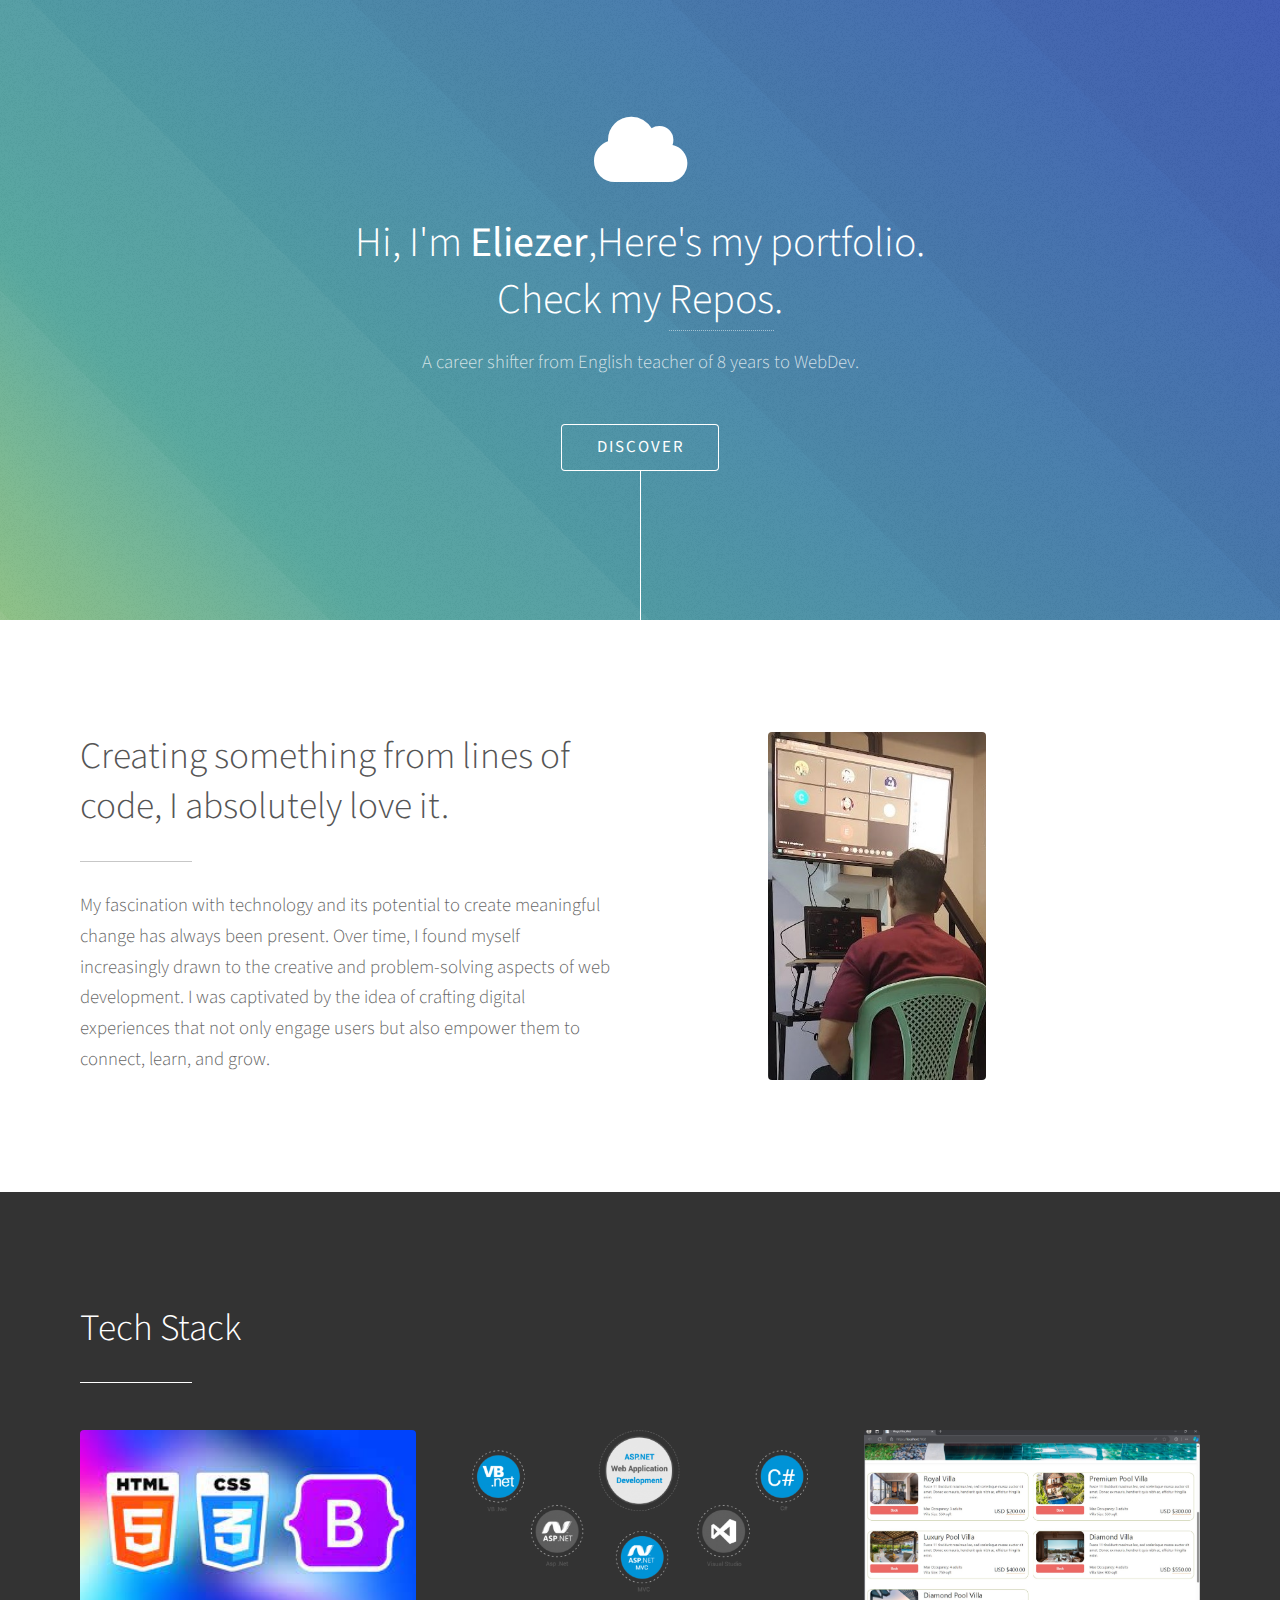
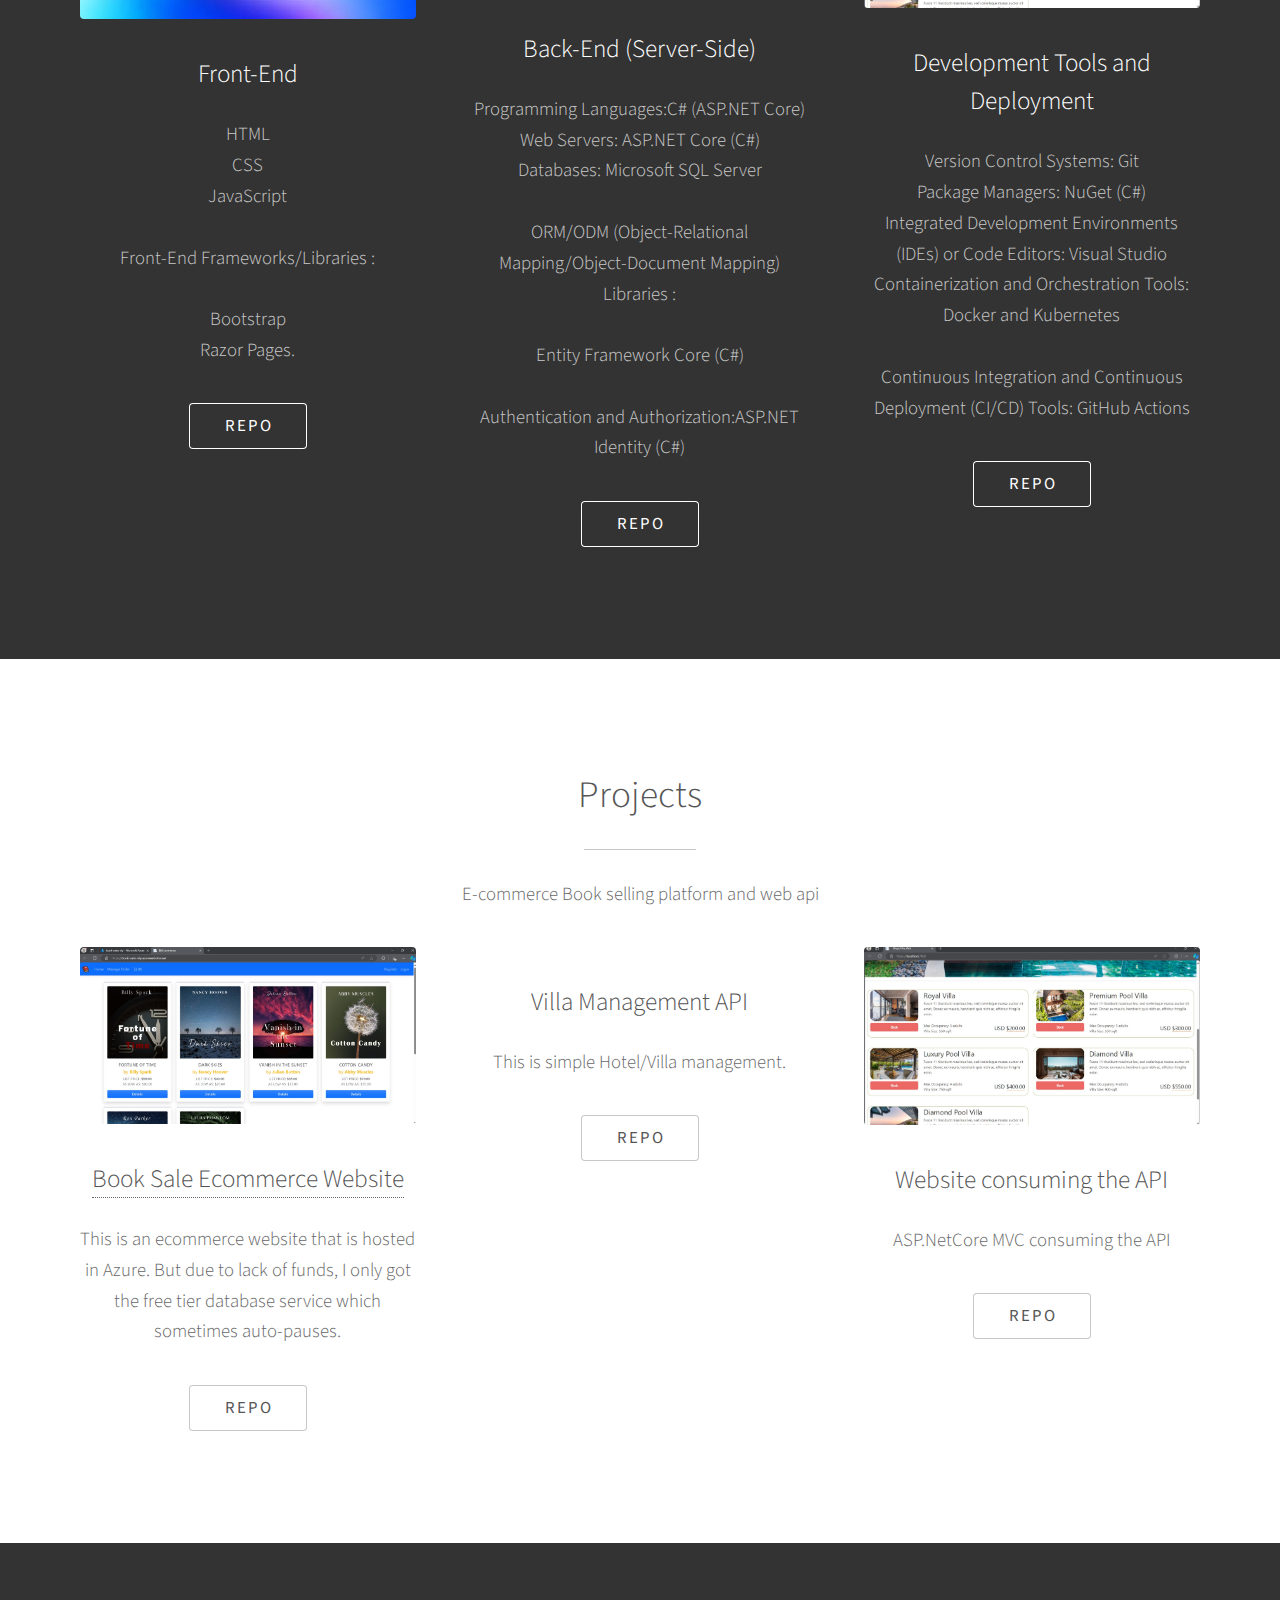
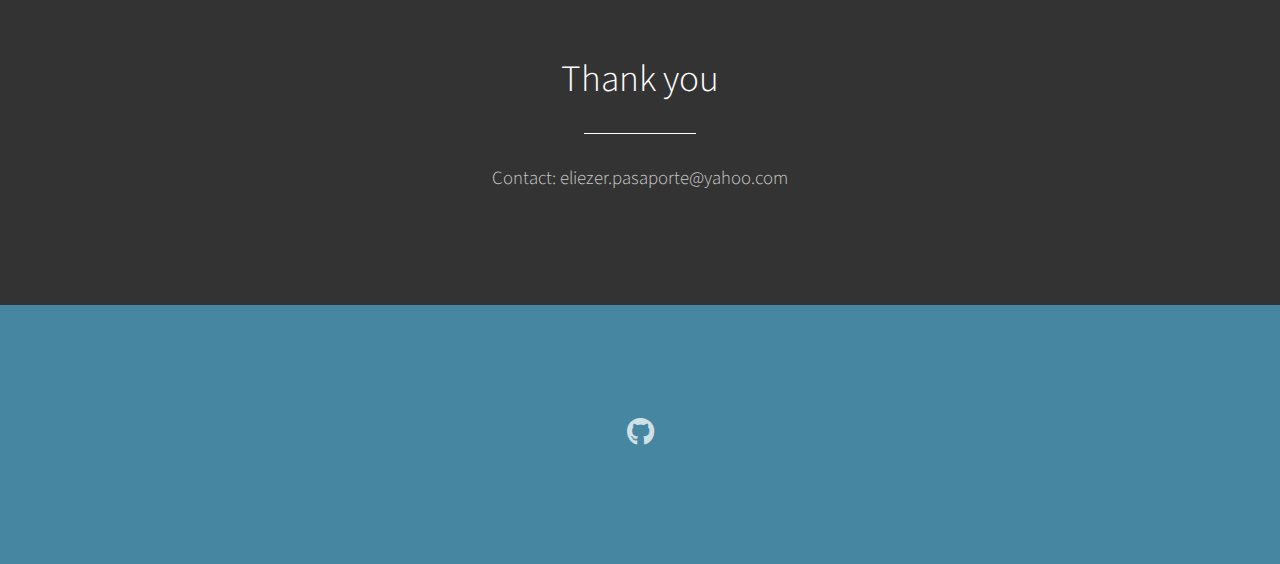
==== commit 36612bf3: "Update index.html" ====
--- a/index.html
+++ b/index.html
@@ -1,486 +1,545 @@
 <!DOCTYPE HTML>
 <!--
-	Photon by HTML5 UP
-	html5up.net | @ajlkn
-	Free for personal and commercial use under the CCA 3.0 license (html5up.net/license)
+    Photon by HTML5 UP
+    html5up.net | @ajlkn
+    Free for personal and commercial use under the CCA 3.0 license (html5up.net/license)
 -->
 <html>
-	<head>
-		<title>Eliezer's Portfolio</title>
-		<meta charset="utf-8" />
-		<meta name="viewport" content="width=device-width, initial-scale=1, user-scalable=no" />
-		<link rel="stylesheet" href="assets/css/main.css" />
-		<noscript><link rel="stylesheet" href="assets/css/noscript.css" /></noscript>
-	</head>
-	<body class="is-preload">
-
-		<!-- Header -->
-			<section id="header">
-				<div class="inner">
-					<span class="icon solid major fa-cloud"></span>
-					<h1>Hi, I'm <strong>Eliezer</strong>,Here's my portfolio.<br />
-					Check my <a href="https://github.com/Elypasaporte?tab=repositories">Repos</a>.</h1>
-					<p>A career shifter from English teacher of 8 years to WebDev.</p>
-					<ul class="actions special">
-						<li><a href="#one" class="button scrolly">Discover</a></li>
-					</ul>
-				</div>
-			</section>
-
-		<!-- One -->
-			<section id="one" class="main style1">
-				<div class="container">
-					<div class="row gtr-150">
-						<div class="col-6 col-12-medium">
-							<header class="major">
-								<h2>Creating something from lines of code, I absolutely love it.</h2>
-							</header>
-							<p>My fascination with technology and its potential to create meaningful change has always been present. Over time, I found myself increasingly drawn to the creative and problem-solving aspects of web development. I was captivated by the idea of crafting digital experiences that not only engage users but also empower them to connect, learn, and grow.</p>
-						</div>
-						<div class="col-6 col-12-medium imp-medium">
-							<span class="image fit"><img class="small-image" src="images/elymeeting1.jpg" alt="" /></span>
-						</div>
-					</div>
-				</div>
-			</section>
-
-		<!-- Two -->
-			<section id="two" class="main style2">
-				<div class="container">
-					<div class="row gtr-150">
-						<div class="col-6 col-12-medium">
-							<div class="major-icons">
-								<span class="image fit"><img class="medium-image" src="images/frontend.jpg" alt="" /></span>
-								<span class="image fit"><img class="medium-image" src="images/web.png" alt="" /></span>
-								<span class="image fit"><img class="medium-image" src="images/sql.jpg" alt="" /></span>
-								<!--<li><i class="fa-brands fa-css3"></i></li>
-	<li><span class="icon solid style3 major fa-camera-retro"></span></li>
-	<li><span class="icon solid style4 major fa-cog"></span></li>
-	<li><span class="icon solid style5 major fa-desktop"></span></li>
-	<li><span class="icon solid style6 major fa-calendar"></span></li>-->
-							</div>
-						</div>
-						<div class="col-6 col-12-medium">
-							<header class="major">
-								<h2>Tech Stack</h2>
-							</header>
-							<p>
-								Front-End :<br />
-
-								HTML <br />
-								CSS <br />
-								JavaScript<br />
-								Front-End Frameworks/Libraries:<br />
-								Bootstrap<br />
-								Razor Pages.<br />
-							</p>
-							<p>
-								Back-End (Server-Side):<br />
-
-								Programming Languages:C# (ASP.NET Core)<br />
-								Web Servers: ASP.NET Core (C#)<br />
-								Databases: Microsoft SQL Server<br />
-								ORM/ODM (Object-Relational Mapping/Object-Document Mapping) Libraries:Entity Framework Core (C#)<br />
-								Authentication and Authorization:ASP.NET Identity (C#)<br />
-							</p>
-							<p>
-								Development Tools and Deployment:<br />
-
-								Version Control Systems: Git<br />
-								Package Managers: NuGet (C#)<br />
-								Integrated Development Environments (IDEs) or Code Editors:  Visual Studio<br />
-								Containerization and Orchestration Tools: Docker and Kubernetes<br />
-								Continuous Integration and Continuous Deployment (CI/CD) Tools: GitHub Actions
-							</p>
-						</div>
-					</div>
-				</div>
-			</section>
-
-		<!-- Three -->
-			<section id="three" class="main style1 special">
-				<div class="container">
-					<header class="major">
-						<h2>Projects</h2>
-					</header>
-					<p>E-commerce Book selling platform  and web api </p>
-					<div class="row gtr-150">
-						<div class="col-4 col-12-medium">
-							<span class="image fit"><img src="images/booksales.jpg" alt="" /></span>
-							<h3><a href="book-sales-ely.azurewebsite.net">Book Sale Ecommerce Website</a></h3>
-							<p>This is an ecommerce website that is hosted in Azure. But due to lack of funds, I only got the free tier database service which sometimes auto-pauses.</p>
-							<ul class="actions special">
-								<li><a href="https://github.com/Elypasaporte/E-Commerce-app-ASP.Net-Core-MVC" class="button">Repo</a></li>
-							</ul>
-						</div>
-						<div class="col-4 col-12-medium">
-							<span class="image fit"><img src="images/elyapi.jpg" alt="" /></span>
-							<h3>Villa Management API</h3>
-							<p>This is simple Hotel/Villa management.</p>
-							<ul class="actions special">
-								<li><a href="https://github.com/Elypasaporte/RESTful-Web-API--Villa-Booking-app/tree/master" class="button">Repo</a></li>
-							</ul>
-						</div>
-						<div class="col-4 col-12-medium">
-							<span class="image fit"><img src="images/api1.jpg" alt="" /></span>
-							<h3>Website consuming the API</h3>
-							<p>ASP.NetCore MVC consuming the API</p>
-							<ul class="actions special">
-								<li><a href="https://github.com/Elypasaporte/RESTful-Web-API--Villa-Booking-app/tree/master" class="button">Repo</a></li>
-							</ul>
-						</div>
-					</div>
-				</div>
-			</section>
-
-		<!-- Four -->
-			<section id="four" class="main style2 special">
-				<div class="container">
-					<header class="major">
-						<h2>Thank you </h2>
-					</header>
-					<p>Contact: eliezer.pasaporte@yahoo.com</p>
-					<!--<ul class="actions special">
-						<li><a href="#" class="button wide primary">Sign Up</a></li>
-						<li><a href="#" class="button wide">Learn More</a></li>
-					</ul>-->
-				</div>
-			</section>
-
-		<!-- Five -->
-		<!--
-			<section id="five" class="main style1">
-				<div class="container">
-					<header class="major special">
-						<h2>Elements</h2>
-					</header>
-
-					<section>
-						<h4>Text</h4>
-						<p>This is <b>bold</b> and this is <strong>strong</strong>. This is <i>italic</i> and this is <em>emphasized</em>.
-						This is <sup>superscript</sup> text and this is <sub>subscript</sub> text.
-						This is <u>underlined</u> and this is code: <code>for (;;) { ... }</code>. Finally, <a href="#">this is a link</a>.</p>
-						<hr />
-						<header>
-							<h4>Heading with a Subtitle</h4>
-							<p>Lorem ipsum dolor sit amet nullam id egestas urna aliquam</p>
-						</header>
-						<p>Nunc lacinia ante nunc ac lobortis. Interdum adipiscing gravida odio porttitor sem non mi integer non faucibus ornare mi ut ante amet placerat aliquet. Volutpat eu sed ante lacinia sapien lorem accumsan varius montes viverra nibh in adipiscing blandit tempus accumsan.</p>
-						<header>
-							<h5>Heading with a Subtitle</h5>
-							<p>Lorem ipsum dolor sit amet nullam id egestas urna aliquam</p>
-						</header>
-						<p>Nunc lacinia ante nunc ac lobortis. Interdum adipiscing gravida odio porttitor sem non mi integer non faucibus ornare mi ut ante amet placerat aliquet. Volutpat eu sed ante lacinia sapien lorem accumsan varius montes viverra nibh in adipiscing blandit tempus accumsan.</p>
-						<hr />
-						<h2>Heading Level 2</h2>
-						<h3>Heading Level 3</h3>
-						<h4>Heading Level 4</h4>
-						<h5>Heading Level 5</h5>
-						<h6>Heading Level 6</h6>
-						<hr />
-						<h5>Blockquote</h5>
-						<blockquote>Fringilla nisl. Donec accumsan interdum nisi, quis tincidunt felis sagittis eget tempus euismod. Vestibulum ante ipsum primis in faucibus vestibulum. Blandit adipiscing eu felis iaculis volutpat ac adipiscing accumsan faucibus. Vestibulum ante ipsum primis in faucibus lorem ipsum dolor sit amet nullam adipiscing eu felis.</blockquote>
-						<h5>Preformatted</h5>
-						<pre><code>i = 0;
-
-while (!deck.isInOrder()) {
-print 'Iteration ' + i;
-deck.shuffle();
-i++;
-}
-
-print 'It took ' + i + ' iterations to sort the deck.';</code></pre>
-					</section>
-
-					<section>
-						<h4>Lists</h4>
-						<div class="row">
-							<div class="col-6 col-12-medium">
-								<h5>Unordered</h5>
-								<ul>
-									<li>Dolor pulvinar etiam.</li>
-									<li>Sagittis adipiscing.</li>
-									<li>Felis enim feugiat.</li>
-								</ul>
-								<h5>Alternate</h5>
-								<ul class="alt">
-									<li>Dolor pulvinar etiam.</li>
-									<li>Sagittis adipiscing.</li>
-									<li>Felis enim feugiat.</li>
-								</ul>
-							</div>
-							<div class="col-6 col-12-medium">
-								<h5>Ordered</h5>
-								<ol>
-									<li>Dolor pulvinar etiam.</li>
-									<li>Etiam vel felis viverra.</li>
-									<li>Felis enim feugiat.</li>
-									<li>Dolor pulvinar etiam.</li>
-									<li>Etiam vel felis lorem.</li>
-									<li>Felis enim et feugiat.</li>
-								</ol>
-								<h5>Icons</h5>
-								<ul class="icons">
-									<li><a href="#" class="icon brands fa-twitter"><span class="label">Twitter</span></a></li>
-									<li><a href="#" class="icon brands fa-facebook-f"><span class="label">Facebook</span></a></li>
-									<li><a href="#" class="icon brands fa-instagram"><span class="label">Instagram</span></a></li>
-									<li><a href="#" class="icon brands fa-github"><span class="label">Github</span></a></li>
-								</ul>
-							</div>
-						</div>
-						<h5>Actions</h5>
-						<div class="row">
-							<div class="col-6 col-12-medium">
-								<ul class="actions">
-									<li><a href="#" class="button primary">Default</a></li>
-									<li><a href="#" class="button">Default</a></li>
-								</ul>
-								<ul class="actions small">
-									<li><a href="#" class="button primary small">Small</a></li>
-									<li><a href="#" class="button small">Small</a></li>
-								</ul>
-								<ul class="actions stacked">
-									<li><a href="#" class="button primary">Default</a></li>
-									<li><a href="#" class="button">Default</a></li>
-								</ul>
-								<ul class="actions stacked">
-									<li><a href="#" class="button primary small">Small</a></li>
-									<li><a href="#" class="button small">Small</a></li>
-								</ul>
-							</div>
-							<div class="col-6 col-12-medium">
-								<ul class="actions stacked">
-									<li><a href="#" class="button primary fit">Default</a></li>
-									<li><a href="#" class="button fit">Default</a></li>
-								</ul>
-								<ul class="actions stacked">
-									<li><a href="#" class="button primary small fit">Small</a></li>
-									<li><a href="#" class="button small fit">Small</a></li>
-								</ul>
-							</div>
-						</div>
-					</section>
-
-					<section>
-						<h4>Table</h4>
-						<h5>Default</h5>
-						<div class="table-wrapper">
-							<table>
-								<thead>
-									<tr>
-										<th>Name</th>
-										<th>Description</th>
-										<th>Price</th>
-									</tr>
-								</thead>
-								<tbody>
-									<tr>
-										<td>Item One</td>
-										<td>Ante turpis integer aliquet porttitor.</td>
-										<td>29.99</td>
-									</tr>
-									<tr>
-										<td>Item Two</td>
-										<td>Vis ac commodo adipiscing arcu aliquet.</td>
-										<td>19.99</td>
-									</tr>
-									<tr>
-										<td>Item Three</td>
-										<td> Morbi faucibus arcu accumsan lorem.</td>
-										<td>29.99</td>
-									</tr>
-									<tr>
-										<td>Item Four</td>
-										<td>Vitae integer tempus condimentum.</td>
-										<td>19.99</td>
-									</tr>
-									<tr>
-										<td>Item Five</td>
-										<td>Ante turpis integer aliquet porttitor.</td>
-										<td>29.99</td>
-									</tr>
-								</tbody>
-								<tfoot>
-									<tr>
-										<td colspan="2"></td>
-										<td>100.00</td>
-									</tr>
-								</tfoot>
-							</table>
-						</div>
-
-						<h5>Alternate</h5>
-						<div class="table-wrapper">
-							<table class="alt">
-								<thead>
-									<tr>
-										<th>Name</th>
-										<th>Description</th>
-										<th>Price</th>
-									</tr>
-								</thead>
-								<tbody>
-									<tr>
-										<td>Item One</td>
-										<td>Ante turpis integer aliquet porttitor.</td>
-										<td>29.99</td>
-									</tr>
-									<tr>
-										<td>Item Two</td>
-										<td>Vis ac commodo adipiscing arcu aliquet.</td>
-										<td>19.99</td>
-									</tr>
-									<tr>
-										<td>Item Three</td>
-										<td> Morbi faucibus arcu accumsan lorem.</td>
-										<td>29.99</td>
-									</tr>
-									<tr>
-										<td>Item Four</td>
-										<td>Vitae integer tempus condimentum.</td>
-										<td>19.99</td>
-									</tr>
-									<tr>
-										<td>Item Five</td>
-										<td>Ante turpis integer aliquet porttitor.</td>
-										<td>29.99</td>
-									</tr>
-								</tbody>
-								<tfoot>
-									<tr>
-										<td colspan="2"></td>
-										<td>100.00</td>
-									</tr>
-								</tfoot>
-							</table>
-						</div>
-					</section>
-
-					<section>
-						<h4>Buttons</h4>
-						<ul class="actions">
-							<li><a href="#" class="button primary">Primary</a></li>
-							<li><a href="#" class="button">Default</a></li>
-						</ul>
-						<ul class="actions">
-							<li><a href="#" class="button large">Large</a></li>
-							<li><a href="#" class="button">Default</a></li>
-							<li><a href="#" class="button small">Small</a></li>
-						</ul>
-						<ul class="actions fit">
-							<li><a href="#" class="button fit">Fit</a></li>
-							<li><a href="#" class="button primary fit">Fit</a></li>
-							<li><a href="#" class="button fit">Fit</a></li>
-						</ul>
-						<ul class="actions fit small">
-							<li><a href="#" class="button primary fit small">Fit + Small</a></li>
-							<li><a href="#" class="button fit small">Fit + Small</a></li>
-							<li><a href="#" class="button primary fit small">Fit + Small</a></li>
-						</ul>
-						<ul class="actions">
-							<li><a href="#" class="button primary icon solid fa-download">Icon</a></li>
-							<li><a href="#" class="button icon solid fa-download">Icon</a></li>
-						</ul>
-						<ul class="actions">
-							<li><span class="button primary disabled">Disabled</span></li>
-							<li><span class="button disabled">Disabled</span></li>
-						</ul>
-					</section>
-
-					<section>
-						<h4>Form</h4>
-						<form method="post" action="#">
-							<div class="row gtr-uniform gtr-50">
-								<div class="col-6 col-12-xsmall">
-									<input type="text" name="demo-name" id="demo-name" value="" placeholder="Name" />
-								</div>
-								<div class="col-6 col-12-xsmall">
-									<input type="email" name="demo-email" id="demo-email" value="" placeholder="Email" />
-								</div>
-								<div class="col-12">
-									<select name="demo-category" id="demo-category">
-										<option value="">- Category -</option>
-										<option value="1">Manufacturing</option>
-										<option value="1">Shipping</option>
-										<option value="1">Administration</option>
-										<option value="1">Human Resources</option>
-									</select>
-								</div>
-								<div class="col-4 col-12-small">
-									<input type="radio" id="demo-priority-low" name="demo-priority" checked>
-									<label for="demo-priority-low">Low</label>
-								</div>
-								<div class="col-4 col-12-small">
-									<input type="radio" id="demo-priority-normal" name="demo-priority">
-									<label for="demo-priority-normal">Normal</label>
-								</div>
-								<div class="col-4 col-12-small">
-									<input type="radio" id="demo-priority-high" name="demo-priority">
-									<label for="demo-priority-high">High</label>
-								</div>
-								<div class="col-6 col-12-small">
-									<input type="checkbox" id="demo-copy" name="demo-copy">
-									<label for="demo-copy">Email me a copy</label>
-								</div>
-								<div class="col-6 col-12-small">
-									<input type="checkbox" id="demo-human" name="demo-human" checked>
-									<label for="demo-human">Not a robot</label>
-								</div>
-								<div class="col-12">
-									<textarea name="demo-message" id="demo-message" placeholder="Enter your message" rows="6"></textarea>
-								</div>
-								<div class="col-12">
-									<ul class="actions">
-										<li><input type="submit" value="Send Message" class="primary" /></li>
-										<li><input type="reset" value="Reset" /></li>
-									</ul>
-								</div>
-							</div>
-						</form>
-					</section>
-
-					<section>
-						<h4>Image</h4>
-						<h5>Fit</h5>
-						<div class="box alt">
-							<div class="row gtr-uniform gtr-50">
-								<div class="col-12"><span class="image fit"><img src="images/pic06.jpg" alt="" /></span></div>
-								<div class="col-4"><span class="image fit"><img src="images/pic02.jpg" alt="" /></span></div>
-								<div class="col-4"><span class="image fit"><img src="images/pic03.jpg" alt="" /></span></div>
-								<div class="col-4"><span class="image fit"><img src="images/pic04.jpg" alt="" /></span></div>
-								<div class="col-4"><span class="image fit"><img src="images/pic03.jpg" alt="" /></span></div>
-								<div class="col-4"><span class="image fit"><img src="images/pic04.jpg" alt="" /></span></div>
-								<div class="col-4"><span class="image fit"><img src="images/pic02.jpg" alt="" /></span></div>
-								<div class="col-4"><span class="image fit"><img src="images/pic04.jpg" alt="" /></span></div>
-								<div class="col-4"><span class="image fit"><img src="images/pic02.jpg" alt="" /></span></div>
-								<div class="col-4"><span class="image fit"><img src="images/pic03.jpg" alt="" /></span></div>
-							</div>
-						</div>
-						<h5>Left &amp; Right</h5>
-						<p><span class="image left"><img src="images/pic05.jpg" alt="" /></span>Fringilla nisl. Donec accumsan interdum nisi, quis tincidunt felis sagittis eget. tempus euismod. Vestibulum ante ipsum primis in faucibus vestibulum. Blandit adipiscing eu felis iaculis volutpat ac adipiscing accumsan eu faucibus. Integer ac pellentesque praesent tincidunt felis sagittis eget. tempus euismod. Vestibulum ante ipsum primis in faucibus vestibulum. Blandit adipiscing eu felis iaculis volutpat ac adipiscing accumsan eu faucibus. Integer ac pellentesque praesent. Donec accumsan interdum nisi, quis tincidunt felis sagittis eget. tempus euismod. Vestibulum ante ipsum primis in faucibus vestibulum. Blandit adipiscing eu felis iaculis volutpat ac adipiscing accumsan eu faucibus. Integer ac pellentesque praesent tincidunt felis sagittis eget. tempus euismod. Vestibulum ante ipsum primis in faucibus vestibulum. Blandit adipiscing eu felis iaculis volutpat ac adipiscing accumsan eu faucibus. Integer ac pellentesque praesent. Blandit adipiscing eu felis iaculis volutpat ac adipiscing accumsan eu faucibus. Integer ac pellentesque praesent tincidunt felis sagittis eget. tempus euismod. Vestibulum ante ipsum primis in faucibus vestibulum. Blandit adipiscing eu felis iaculis volutpat ac adipiscing accumsan eu faucibus. Integer ac pellentesque praesent.</p>
-						<p><span class="image right"><img src="images/pic05.jpg" alt="" /></span>Fringilla nisl. Donec accumsan interdum nisi, quis tincidunt felis sagittis eget. tempus euismod. Vestibulum ante ipsum primis in faucibus vestibulum. Blandit adipiscing eu felis iaculis volutpat ac adipiscing accumsan eu faucibus. Integer ac pellentesque praesent tincidunt felis sagittis eget. tempus euismod. Vestibulum ante ipsum primis in faucibus vestibulum. Blandit adipiscing eu felis iaculis volutpat ac adipiscing accumsan eu faucibus. Integer ac pellentesque praesent. Donec accumsan interdum nisi, quis tincidunt felis sagittis eget. tempus euismod. Vestibulum ante ipsum primis in faucibus vestibulum. Blandit adipiscing eu felis iaculis volutpat ac adipiscing accumsan eu faucibus. Integer ac pellentesque praesent tincidunt felis sagittis eget. tempus euismod. Vestibulum ante ipsum primis in faucibus vestibulum. Blandit adipiscing eu felis iaculis volutpat ac adipiscing accumsan eu faucibus. Integer ac pellentesque praesent. Blandit adipiscing eu felis iaculis volutpat ac adipiscing accumsan eu faucibus. Integer ac pellentesque praesent tincidunt felis sagittis eget. tempus euismod. Vestibulum ante ipsum primis in faucibus vestibulum. Blandit adipiscing eu felis iaculis volutpat ac adipiscing accumsan eu faucibus. Integer ac pellentesque praesent.</p>
-					</section>
-
-				</div>
-			</section>
-		-->
-
-		<!-- Footer -->
-			<section id="footer">
-				<ul class="icons">
-					
-					<li><a href="https://github.com/Elypasaporte?tab=repositories" class="icon brands alt fa-github"><span class="label">GitHub</span></a></li>
-				</ul>
-				</ul>
-			</section>
-
-		<!-- Scripts -->
-			<script src="assets/js/jquery.min.js"></script>
-			<script src="assets/js/jquery.scrolly.min.js"></script>
-			<script src="assets/js/browser.min.js"></script>
-			<script src="assets/js/breakpoints.min.js"></script>
-			<script src="assets/js/util.js"></script>
-			<script src="assets/js/main.js"></script>
-
-	</body>
-</html>+<head>
+    <title>Eliezer's Portfolio</title>
+    <meta charset="utf-8" />
+    <meta name="viewport" content="width=device-width, initial-scale=1, user-scalable=no" />
+    <link rel="stylesheet" href="assets/css/main.css" />
+    <noscript><link rel="stylesheet" href="assets/css/noscript.css" /></noscript>
+</head>
+<body class="is-preload">
+
+    <!-- Header -->
+    <section id="header">
+        <div class="inner">
+            <span class="icon solid major fa-cloud"></span>
+            <h1>
+                Hi, I'm <strong>Eliezer</strong>,Here's my portfolio.<br />
+                Check my <a href="https://github.com/Elypasaporte?tab=repositories">Repos</a>.
+            </h1>
+            <p>A career shifter from English teacher of 8 years to WebDev.</p>
+            <ul class="actions special">
+                <li><a href="#one" class="button scrolly">Discover</a></li>
+            </ul>
+        </div>
+    </section>
+
+    <!-- One -->
+    <section id="one" class="main style1">
+        <div class="container">
+            <div class="row gtr-150">
+                <div class="col-6 col-12-medium">
+                    <header class="major">
+                        <h2>Creating something from lines of code, I absolutely love it.</h2>
+                    </header>
+                    <p>My fascination with technology and its potential to create meaningful change has always been present. Over time, I found myself increasingly drawn to the creative and problem-solving aspects of web development. I was captivated by the idea of crafting digital experiences that not only engage users but also empower them to connect, learn, and grow.</p>
+                </div>
+                <div class"col-md-6 d-flex justify-content-center align-items-center">
+                    <span class="image fit"><img class="small-image" src="images/elymeeting1.jpg" alt="" style="margin-left: 100px; max-width: 50%;" /></span>
+                </div>
+            </div>
+        </div>
+    </section>
+
+    <!-- Two -->
+    <section id="two" class="main style2">
+        <!--<div class="container">
+        <div class="row gtr-150">
+            <div class="col-12 col-md-6">
+                <div class="col-12 col-md-6 d-flex justify-content-center align-items-center">
+                    <img class="medium-image" src="images/frontend.jpg" alt="" style="margin-right: 0px; max-width: 90%;" />
+                    <img class="medium-image" src="images/web.png" alt="" style="margin-right: 20px; max-width: 70%;" />
+                    <img class="medium-image" src="images/sql.jpg" alt="" style="max-width: 70%;" />
+                </div>
+
+            </div>
+
+            <div class="col-12 col-md-6">
+                <header class="major">
+                    <h2>Tech Stack</h2>
+                </header>
+                <p>
+                    Front-End :<br />
+
+                    HTML <br />
+                    CSS <br />
+                    JavaScript<br />
+                    Front-End Frameworks/Libraries:<br />
+                    Bootstrap<br />
+                    Razor Pages.<br />
+                </p>
+                <p>
+                    Back-End (Server-Side):<br />
+
+                    Programming Languages:C# (ASP.NET Core)<br />
+                    Web Servers: ASP.NET Core (C#)<br />
+                    Databases: Microsoft SQL Server<br />
+                    ORM/ODM (Object-Relational Mapping/Object-Document Mapping) Libraries:Entity Framework Core (C#)<br />
+                    Authentication and Authorization:ASP.NET Identity (C#)<br />
+                </p>
+                <p>
+                    Development Tools and Deployment:<br />
+
+                    Version Control Systems: Git<br />
+                    Package Managers: NuGet (C#)<br />
+                    Integrated Development Environments (IDEs) or Code Editors:  Visual Studio<br />
+                    Containerization and Orchestration Tools: Docker and Kubernetes<br />
+                    Continuous Integration and Continuous Deployment (CI/CD) Tools: GitHub Actions
+                </p>
+            </div>
+
+        </div>-->
+        <!--</div>-->
+        <div class="container">
+            <header class="major">
+                <h2>Tech Stack</h2>
+            </header>
+            <p></p>
+            <div class="row gtr-150">
+                <div class="col-4 col-12-medium" style="text-align: center;">
+                    <span class="image fit"><img src="images/frontend.jpg"alt="" /></a></span>
+                    <h3>Front-End</a></h3>
+                    <p>
+                        
+
+                        HTML <br />
+                        CSS <br />
+                        JavaScript<br /><br />
+                        Front-End Frameworks/Libraries :<br /><br />
+                        Bootstrap<br />
+                        Razor Pages.<br />
+                    </p>
+                    <ul class="actions special">
+                        <li><a href="https://github.com/Elypasaporte/E-Commerce-app-ASP.Net-Core-MVC" class="button">Repo</a></li>
+                    </ul>
+                </div>
+                <div class="col-4 col-12-medium" style="text-align: center;">
+                    <span class="image fit"><img src="images/web.png" alt="" /></span>
+                    <h3>Back-End (Server-Side)</h3>
+                    <p>
+                       
+
+                        Programming Languages:C# (ASP.NET Core)<br />
+                        Web Servers: ASP.NET Core (C#)<br />
+                        Databases: Microsoft SQL Server<br /><br />
+                        ORM/ODM (Object-Relational Mapping/Object-Document Mapping) Libraries :<br /><br />
+                        Entity Framework Core (C#)<br /><br />
+                        Authentication and Authorization:ASP.NET Identity (C#)<br />
+                    </p>
+                    <ul class="actions special">
+                        <li><a href="https://github.com/Elypasaporte/RESTful-Web-API--Villa-Booking-app/tree/master" class="button">Repo</a></li>
+                    </ul>
+                </div>
+                <div class="col-4 col-12-medium" style="text-align: center;">
+                    <span class="image fit"><img src="images/api1.jpg" alt="" /></span>
+                    <h3>Development Tools and Deployment</h3>
+                    <p>
+                        
+
+                        Version Control Systems: Git<br />
+                        Package Managers: NuGet (C#)<br />
+                        Integrated Development Environments (IDEs) or Code Editors:  Visual Studio<br />
+                        Containerization and Orchestration Tools: Docker and Kubernetes<br /><br />
+                        Continuous Integration and Continuous Deployment (CI/CD) Tools: GitHub Actions
+                    </p>
+                    <ul class="actions special">
+                        <li><a href="https://github.com/Elypasaporte/RESTful-Web-API--Villa-Booking-app/tree/master" class="button">Repo</a></li>
+                    </ul>
+                </div>
+            </div>
+        </div>
+    </section>
+
+
+
+    <!-- Three -->
+    <section id="three" class="main style1 special">
+        <div class="container">
+            <header class="major">
+                <h2>Projects</h2>
+            </header>
+            <p>E-commerce Book selling platform  and web api </p>
+            <div class="row gtr-150">
+                <div class="col-4 col-12-medium" style="text-align: center;">
+                    <span class="image fit"><a href="https://book-sales-ely.azurewebsites.net/"><img src="images/booksales.jpg" alt="" /></a></span>
+                    <h3><a href="https://book-sales-ely.azurewebsites.net/">Book Sale Ecommerce Website</a></h3>
+                    <p>This is an ecommerce website that is hosted in Azure. But due to lack of funds, I only got the free tier database service which sometimes auto-pauses.</p>
+                    <ul class="actions special">
+                        <li><a href="https://github.com/Elypasaporte/E-Commerce-app-ASP.Net-Core-MVC" class="button">Repo</a></li>
+                    </ul>
+                </div>
+                <div class="col-4 col-12-medium" style="text-align: center;">
+                    <span class="image fit"><img src="images/elyapi.jpg" alt="" /></span>
+                    <h3>Villa Management API</h3>
+                    <p>This is simple Hotel/Villa management.</p>
+                    <ul class="actions special">
+                        <li><a href="https://github.com/Elypasaporte/RESTful-Web-API--Villa-Booking-app/tree/master" class="button">Repo</a></li>
+                    </ul>
+                </div>
+                <div class="col-4 col-12-medium" style="text-align: center;">
+                    <span class="image fit"><img src="images/api1.jpg" alt="" /></span>
+                    <h3>Website consuming the API</h3>
+                    <p>ASP.NetCore MVC consuming the API</p>
+                    <ul class="actions special">
+                        <li><a href="https://github.com/Elypasaporte/RESTful-Web-API--Villa-Booking-app/tree/master" class="button">Repo</a></li>
+                    </ul>
+                </div>
+            </div>
+        </div>
+    </section>
+
+    <!-- Four -->
+    <section id="four" class="main style2 special">
+        <div class="container">
+            <header class="major">
+                <h2>Thank you </h2>
+            </header>
+            <p>Contact: eliezer.pasaporte@yahoo.com</p>
+            <!--<ul class="actions special">
+                <li><a href="#" class="button wide primary">Sign Up</a></li>
+                <li><a href="#" class="button wide">Learn More</a></li>
+            </ul>-->
+        </div>
+    </section>
+
+    <!-- Five -->
+    <!--
+                <section id="five" class="main style1">
+                    <div class="container">
+                        <header class="major special">
+                            <h2>Elements</h2>
+                        </header>
+
+                        <section>
+                            <h4>Text</h4>
+                            <p>This is <b>bold</b> and this is <strong>strong</strong>. This is <i>italic</i> and this is <em>emphasized</em>.
+                            This is <sup>superscript</sup> text and this is <sub>subscript</sub> text.
+                            This is <u>underlined</u> and this is code: <code>for (;;) { ... }</code>. Finally, <a href="#">this is a link</a>.</p>
+                            <hr />
+                            <header>
+                                <h4>Heading with a Subtitle</h4>
+                                <p>Lorem ipsum dolor sit amet nullam id egestas urna aliquam</p>
+                            </header>
+                            <p>Nunc lacinia ante nunc ac lobortis. Interdum adipiscing gravida odio porttitor sem non mi integer non faucibus ornare mi ut ante amet placerat aliquet. Volutpat eu sed ante lacinia sapien lorem accumsan varius montes viverra nibh in adipiscing blandit tempus accumsan.</p>
+                            <header>
+                                <h5>Heading with a Subtitle</h5>
+                                <p>Lorem ipsum dolor sit amet nullam id egestas urna aliquam</p>
+                            </header>
+                            <p>Nunc lacinia ante nunc ac lobortis. Interdum adipiscing gravida odio porttitor sem non mi integer non faucibus ornare mi ut ante amet placerat aliquet. Volutpat eu sed ante lacinia sapien lorem accumsan varius montes viverra nibh in adipiscing blandit tempus accumsan.</p>
+                            <hr />
+                            <h2>Heading Level 2</h2>
+                            <h3>Heading Level 3</h3>
+                            <h4>Heading Level 4</h4>
+                            <h5>Heading Level 5</h5>
+                            <h6>Heading Level 6</h6>
+                            <hr />
+                            <h5>Blockquote</h5>
+                            <blockquote>Fringilla nisl. Donec accumsan interdum nisi, quis tincidunt felis sagittis eget tempus euismod. Vestibulum ante ipsum primis in faucibus vestibulum. Blandit adipiscing eu felis iaculis volutpat ac adipiscing accumsan faucibus. Vestibulum ante ipsum primis in faucibus lorem ipsum dolor sit amet nullam adipiscing eu felis.</blockquote>
+                            <h5>Preformatted</h5>
+                            <pre><code>i = 0;
+
+    while (!deck.isInOrder()) {
+    print 'Iteration ' + i;
+    deck.shuffle();
+    i++;
+    }
+
+    print 'It took ' + i + ' iterations to sort the deck.';</code></pre>
+                        </section>
+
+                        <section>
+                            <h4>Lists</h4>
+                            <div class="row">
+                                <div class="col-6 col-12-medium">
+                                    <h5>Unordered</h5>
+                                    <ul>
+                                        <li>Dolor pulvinar etiam.</li>
+                                        <li>Sagittis adipiscing.</li>
+                                        <li>Felis enim feugiat.</li>
+                                    </ul>
+                                    <h5>Alternate</h5>
+                                    <ul class="alt">
+                                        <li>Dolor pulvinar etiam.</li>
+                                        <li>Sagittis adipiscing.</li>
+                                        <li>Felis enim feugiat.</li>
+                                    </ul>
+                                </div>
+                                <div class="col-6 col-12-medium">
+                                    <h5>Ordered</h5>
+                                    <ol>
+                                        <li>Dolor pulvinar etiam.</li>
+                                        <li>Etiam vel felis viverra.</li>
+                                        <li>Felis enim feugiat.</li>
+                                        <li>Dolor pulvinar etiam.</li>
+                                        <li>Etiam vel felis lorem.</li>
+                                        <li>Felis enim et feugiat.</li>
+                                    </ol>
+                                    <h5>Icons</h5>
+                                    <ul class="icons">
+                                        <li><a href="#" class="icon brands fa-twitter"><span class="label">Twitter</span></a></li>
+                                        <li><a href="#" class="icon brands fa-facebook-f"><span class="label">Facebook</span></a></li>
+                                        <li><a href="#" class="icon brands fa-instagram"><span class="label">Instagram</span></a></li>
+                                        <li><a href="#" class="icon brands fa-github"><span class="label">Github</span></a></li>
+                                    </ul>
+                                </div>
+                            </div>
+                            <h5>Actions</h5>
+                            <div class="row">
+                                <div class="col-6 col-12-medium">
+                                    <ul class="actions">
+                                        <li><a href="#" class="button primary">Default</a></li>
+                                        <li><a href="#" class="button">Default</a></li>
+                                    </ul>
+                                    <ul class="actions small">
+                                        <li><a href="#" class="button primary small">Small</a></li>
+                                        <li><a href="#" class="button small">Small</a></li>
+                                    </ul>
+                                    <ul class="actions stacked">
+                                        <li><a href="#" class="button primary">Default</a></li>
+                                        <li><a href="#" class="button">Default</a></li>
+                                    </ul>
+                                    <ul class="actions stacked">
+                                        <li><a href="#" class="button primary small">Small</a></li>
+                                        <li><a href="#" class="button small">Small</a></li>
+                                    </ul>
+                                </div>
+                                <div class="col-6 col-12-medium">
+                                    <ul class="actions stacked">
+                                        <li><a href="#" class="button primary fit">Default</a></li>
+                                        <li><a href="#" class="button fit">Default</a></li>
+                                    </ul>
+                                    <ul class="actions stacked">
+                                        <li><a href="#" class="button primary small fit">Small</a></li>
+                                        <li><a href="#" class="button small fit">Small</a></li>
+                                    </ul>
+                                </div>
+                            </div>
+                        </section>
+
+                        <section>
+                            <h4>Table</h4>
+                            <h5>Default</h5>
+                            <div class="table-wrapper">
+                                <table>
+                                    <thead>
+                                        <tr>
+                                            <th>Name</th>
+                                            <th>Description</th>
+                                            <th>Price</th>
+                                        </tr>
+                                    </thead>
+                                    <tbody>
+                                        <tr>
+                                            <td>Item One</td>
+                                            <td>Ante turpis integer aliquet porttitor.</td>
+                                            <td>29.99</td>
+                                        </tr>
+                                        <tr>
+                                            <td>Item Two</td>
+                                            <td>Vis ac commodo adipiscing arcu aliquet.</td>
+                                            <td>19.99</td>
+                                        </tr>
+                                        <tr>
+                                            <td>Item Three</td>
+                                            <td> Morbi faucibus arcu accumsan lorem.</td>
+                                            <td>29.99</td>
+                                        </tr>
+                                        <tr>
+                                            <td>Item Four</td>
+                                            <td>Vitae integer tempus condimentum.</td>
+                                            <td>19.99</td>
+                                        </tr>
+                                        <tr>
+                                            <td>Item Five</td>
+                                            <td>Ante turpis integer aliquet porttitor.</td>
+                                            <td>29.99</td>
+                                        </tr>
+                                    </tbody>
+                                    <tfoot>
+                                        <tr>
+                                            <td colspan="2"></td>
+                                            <td>100.00</td>
+                                        </tr>
+                                    </tfoot>
+                                </table>
+                            </div>
+
+                            <h5>Alternate</h5>
+                            <div class="table-wrapper">
+                                <table class="alt">
+                                    <thead>
+                                        <tr>
+                                            <th>Name</th>
+                                            <th>Description</th>
+                                            <th>Price</th>
+                                        </tr>
+                                    </thead>
+                                    <tbody>
+                                        <tr>
+                                            <td>Item One</td>
+                                            <td>Ante turpis integer aliquet porttitor.</td>
+                                            <td>29.99</td>
+                                        </tr>
+                                        <tr>
+                                            <td>Item Two</td>
+                                            <td>Vis ac commodo adipiscing arcu aliquet.</td>
+                                            <td>19.99</td>
+                                        </tr>
+                                        <tr>
+                                            <td>Item Three</td>
+                                            <td> Morbi faucibus arcu accumsan lorem.</td>
+                                            <td>29.99</td>
+                                        </tr>
+                                        <tr>
+                                            <td>Item Four</td>
+                                            <td>Vitae integer tempus condimentum.</td>
+                                            <td>19.99</td>
+                                        </tr>
+                                        <tr>
+                                            <td>Item Five</td>
+                                            <td>Ante turpis integer aliquet porttitor.</td>
+                                            <td>29.99</td>
+                                        </tr>
+                                    </tbody>
+                                    <tfoot>
+                                        <tr>
+                                            <td colspan="2"></td>
+                                            <td>100.00</td>
+                                        </tr>
+                                    </tfoot>
+                                </table>
+                            </div>
+                        </section>
+
+                        <section>
+                            <h4>Buttons</h4>
+                            <ul class="actions">
+                                <li><a href="#" class="button primary">Primary</a></li>
+                                <li><a href="#" class="button">Default</a></li>
+                            </ul>
+                            <ul class="actions">
+                                <li><a href="#" class="button large">Large</a></li>
+                                <li><a href="#" class="button">Default</a></li>
+                                <li><a href="#" class="button small">Small</a></li>
+                            </ul>
+                            <ul class="actions fit">
+                                <li><a href="#" class="button fit">Fit</a></li>
+                                <li><a href="#" class="button primary fit">Fit</a></li>
+                                <li><a href="#" class="button fit">Fit</a></li>
+                            </ul>
+                            <ul class="actions fit small">
+                                <li><a href="#" class="button primary fit small">Fit + Small</a></li>
+                                <li><a href="#" class="button fit small">Fit + Small</a></li>
+                                <li><a href="#" class="button primary fit small">Fit + Small</a></li>
+                            </ul>
+                            <ul class="actions">
+                                <li><a href="#" class="button primary icon solid fa-download">Icon</a></li>
+                                <li><a href="#" class="button icon solid fa-download">Icon</a></li>
+                            </ul>
+                            <ul class="actions">
+                                <li><span class="button primary disabled">Disabled</span></li>
+                                <li><span class="button disabled">Disabled</span></li>
+                            </ul>
+                        </section>
+
+                        <section>
+                            <h4>Form</h4>
+                            <form method="post" action="#">
+                                <div class="row gtr-uniform gtr-50">
+                                    <div class="col-6 col-12-xsmall">
+                                        <input type="text" name="demo-name" id="demo-name" value="" placeholder="Name" />
+                                    </div>
+                                    <div class="col-6 col-12-xsmall">
+                                        <input type="email" name="demo-email" id="demo-email" value="" placeholder="Email" />
+                                    </div>
+                                    <div class="col-12">
+                                        <select name="demo-category" id="demo-category">
+                                            <option value="">- Category -</option>
+                                            <option value="1">Manufacturing</option>
+                                            <option value="1">Shipping</option>
+                                            <option value="1">Administration</option>
+                                            <option value="1">Human Resources</option>
+                                        </select>
+                                    </div>
+                                    <div class="col-4 col-12-small">
+                                        <input type="radio" id="demo-priority-low" name="demo-priority" checked>
+                                        <label for="demo-priority-low">Low</label>
+                                    </div>
+                                    <div class="col-4 col-12-small">
+                                        <input type="radio" id="demo-priority-normal" name="demo-priority">
+                                        <label for="demo-priority-normal">Normal</label>
+                                    </div>
+                                    <div class="col-4 col-12-small">
+                                        <input type="radio" id="demo-priority-high" name="demo-priority">
+                                        <label for="demo-priority-high">High</label>
+                                    </div>
+                                    <div class="col-6 col-12-small">
+                                        <input type="checkbox" id="demo-copy" name="demo-copy">
+                                        <label for="demo-copy">Email me a copy</label>
+                                    </div>
+                                    <div class="col-6 col-12-small">
+                                        <input type="checkbox" id="demo-human" name="demo-human" checked>
+                                        <label for="demo-human">Not a robot</label>
+                                    </div>
+                                    <div class="col-12">
+                                        <textarea name="demo-message" id="demo-message" placeholder="Enter your message" rows="6"></textarea>
+                                    </div>
+                                    <div class="col-12">
+                                        <ul class="actions">
+                                            <li><input type="submit" value="Send Message" class="primary" /></li>
+                                            <li><input type="reset" value="Reset" /></li>
+                                        </ul>
+                                    </div>
+                                </div>
+                            </form>
+                        </section>
+
+                        <section>
+                            <h4>Image</h4>
+                            <h5>Fit</h5>
+                            <div class="box alt">
+                                <div class="row gtr-uniform gtr-50">
+                                    <div class="col-12"><span class="image fit"><img src="images/pic06.jpg" alt="" /></span></div>
+                                    <div class="col-4"><span class="image fit"><img src="images/pic02.jpg" alt="" /></span></div>
+                                    <div class="col-4"><span class="image fit"><img src="images/pic03.jpg" alt="" /></span></div>
+                                    <div class="col-4"><span class="image fit"><img src="images/pic04.jpg" alt="" /></span></div>
+                                    <div class="col-4"><span class="image fit"><img src="images/pic03.jpg" alt="" /></span></div>
+                                    <div class="col-4"><span class="image fit"><img src="images/pic04.jpg" alt="" /></span></div>
+                                    <div class="col-4"><span class="image fit"><img src="images/pic02.jpg" alt="" /></span></div>
+                                    <div class="col-4"><span class="image fit"><img src="images/pic04.jpg" alt="" /></span></div>
+                                    <div class="col-4"><span class="image fit"><img src="images/pic02.jpg" alt="" /></span></div>
+                                    <div class="col-4"><span class="image fit"><img src="images/pic03.jpg" alt="" /></span></div>
+                                </div>
+                            </div>
+                            <h5>Left &amp; Right</h5>
+                            <p><span class="image left"><img src="images/pic05.jpg" alt="" /></span>Fringilla nisl. Donec accumsan interdum nisi, quis tincidunt felis sagittis eget. tempus euismod. Vestibulum ante ipsum primis in faucibus vestibulum. Blandit adipiscing eu felis iaculis volutpat ac adipiscing accumsan eu faucibus. Integer ac pellentesque praesent tincidunt felis sagittis eget. tempus euismod. Vestibulum ante ipsum primis in faucibus vestibulum. Blandit adipiscing eu felis iaculis volutpat ac adipiscing accumsan eu faucibus. Integer ac pellentesque praesent. Donec accumsan interdum nisi, quis tincidunt felis sagittis eget. tempus euismod. Vestibulum ante ipsum primis in faucibus vestibulum. Blandit adipiscing eu felis iaculis volutpat ac adipiscing accumsan eu faucibus. Integer ac pellentesque praesent tincidunt felis sagittis eget. tempus euismod. Vestibulum ante ipsum primis in faucibus vestibulum. Blandit adipiscing eu felis iaculis volutpat ac adipiscing accumsan eu faucibus. Integer ac pellentesque praesent. Blandit adipiscing eu felis iaculis volutpat ac adipiscing accumsan eu faucibus. Integer ac pellentesque praesent tincidunt felis sagittis eget. tempus euismod. Vestibulum ante ipsum primis in faucibus vestibulum. Blandit adipiscing eu felis iaculis volutpat ac adipiscing accumsan eu faucibus. Integer ac pellentesque praesent.</p>
+                            <p><span class="image right"><img src="images/pic05.jpg" alt="" /></span>Fringilla nisl. Donec accumsan interdum nisi, quis tincidunt felis sagittis eget. tempus euismod. Vestibulum ante ipsum primis in faucibus vestibulum. Blandit adipiscing eu felis iaculis volutpat ac adipiscing accumsan eu faucibus. Integer ac pellentesque praesent tincidunt felis sagittis eget. tempus euismod. Vestibulum ante ipsum primis in faucibus vestibulum. Blandit adipiscing eu felis iaculis volutpat ac adipiscing accumsan eu faucibus. Integer ac pellentesque praesent. Donec accumsan interdum nisi, quis tincidunt felis sagittis eget. tempus euismod. Vestibulum ante ipsum primis in faucibus vestibulum. Blandit adipiscing eu felis iaculis volutpat ac adipiscing accumsan eu faucibus. Integer ac pellentesque praesent tincidunt felis sagittis eget. tempus euismod. Vestibulum ante ipsum primis in faucibus vestibulum. Blandit adipiscing eu felis iaculis volutpat ac adipiscing accumsan eu faucibus. Integer ac pellentesque praesent. Blandit adipiscing eu felis iaculis volutpat ac adipiscing accumsan eu faucibus. Integer ac pellentesque praesent tincidunt felis sagittis eget. tempus euismod. Vestibulum ante ipsum primis in faucibus vestibulum. Blandit adipiscing eu felis iaculis volutpat ac adipiscing accumsan eu faucibus. Integer ac pellentesque praesent.</p>
+                        </section>
+
+                    </div>
+                </section>
+            -->
+    <!-- Footer -->
+    <section id="footer">
+        <ul class="icons">
+
+            <li><a href="https://github.com/Elypasaporte?tab=repositories" class="icon brands alt fa-github"><span class="label">GitHub</span></a></li>
+        </ul>
+        </ul>
+    </section>
+
+    <!-- Scripts -->
+    <script src="assets/js/jquery.min.js"></script>
+    <script src="assets/js/jquery.scrolly.min.js"></script>
+    <script src="assets/js/browser.min.js"></script>
+    <script src="assets/js/breakpoints.min.js"></script>
+    <script src="assets/js/util.js"></script>
+    <script src="assets/js/main.js"></script>
+
+</body>
+</html>
